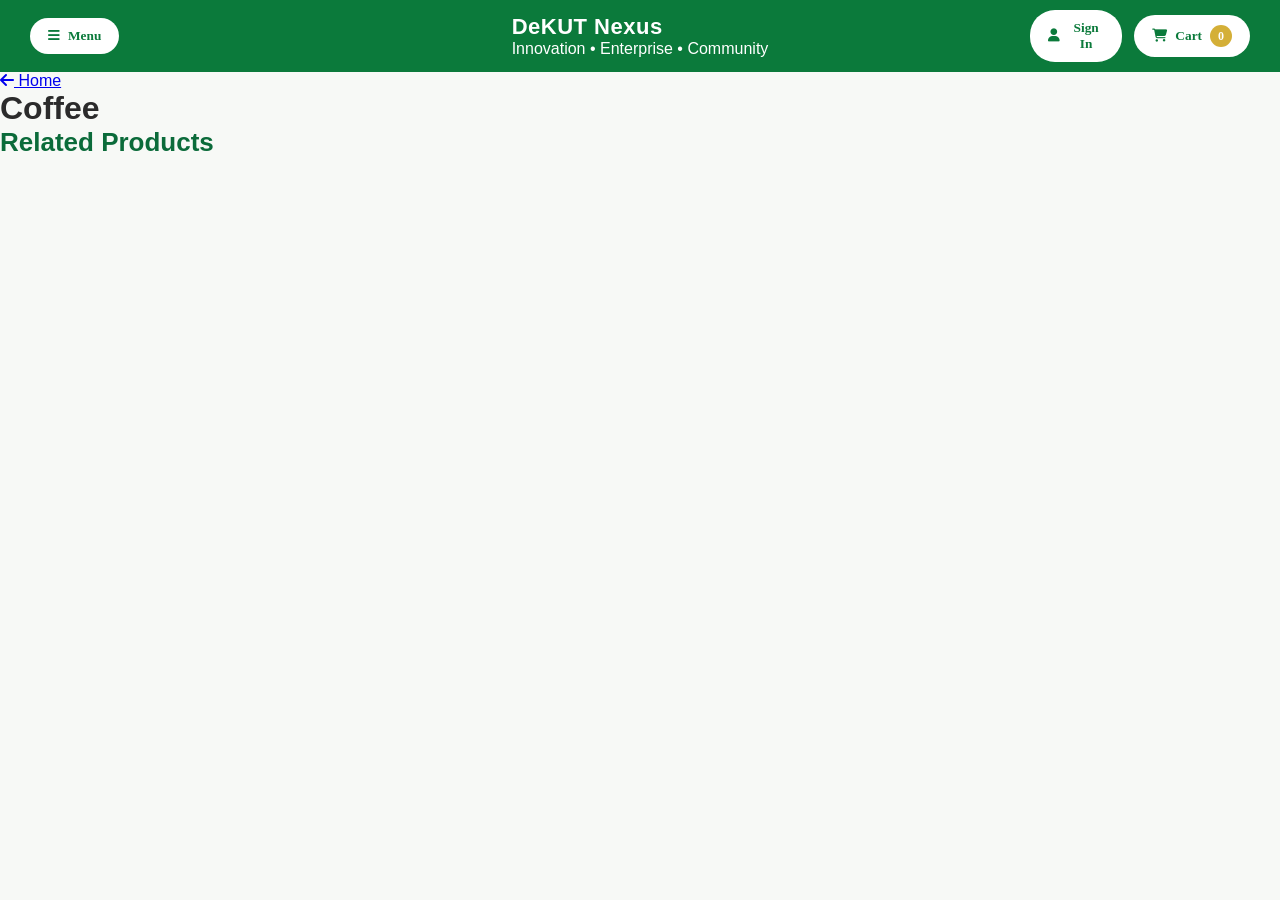
==== frontend/pages/catalogue.html @ 0f8519b9 "initial comit" ====
<!DOCTYPE html>
<html lang="en">

<head>

    <meta charset="UTF-8">
    <meta name="viewport" content="width=device-width, initial-scale=1.0">

    <title>DeKUT Nexus Catalogue</title>

    <link rel="stylesheet" href="../css/style.css">
    <link rel="stylesheet" href="../css/responsive.css">

    <link rel="stylesheet" href="https://cdnjs.cloudflare.com/ajax/libs/font-awesome/6.5.2/css/all.min.css">

</head>

<body>

    <!-- HEADER -->

    <header class="main-header">

        <div class="left-header">

            <button class="menu-btn">

                <i class="fa-solid fa-bars"></i>

                Menu

            </button>

        </div>

        <div class="center-header">

            <div>

                <h1>DeKUT Nexus</h1>

                <p>Innovation • Enterprise • Community</p>

            </div>

        </div>

        <div class="right-header">

            <button class="signin-btn">

                <i class="fa-solid fa-user"></i>

                Sign In

            </button>

            <button class="cart-btn">

                <i class="fa-solid fa-cart-shopping"></i>

                Cart

                <span class="cart-count">0</span>

            </button>

        </div>

    </header>

    <main class="catalogue-page">

        <div class="catalogue-title">

            <a href="../index.html" class="back-link">

                <i class="fa-solid fa-arrow-left"></i>

                Home

            </a>

            <h1 id="catalogueTitle">

                Coffee

            </h1>

        </div>

        <div id="catalogueProducts" class="product-grid">

        </div>

        <section class="related-products">

            <h2>

                Related Products

            </h2>

            <div id="relatedProducts" class="product-grid">

            </div>

        </section>

    </main>

    <script src="../js/catalogue.js"></script>

</body>

</html>
---- frontend/css/style.css ----
/* ===========================
   GLOBAL SETTINGS
=========================== */

* {
    margin: 0;
    padding: 0;
    box-sizing: border-box;
}

html {
    scroll-behavior: smooth;
}

body {

    font-family: 'Poppins', sans-serif;
    background: #F7F9F6;
    color: #2B2B2B;

}

/* ===========================
        HEADER
=========================== */
.main-header {

    background: #0b7a3b;

    height: 72px;

    display: flex;

    align-items: center;

    justify-content: space-between;

    padding: 0 30px;

    color: #fff;

    position: sticky;

    top: 0;

    z-index: 1000;

}

.left-header {

    display: flex;

    align-items: center;

    width: 220px;

}

.center-header {

    display: flex;

    align-items: center;

    gap: 15px;

    flex: 1;

    justify-content: center;

}

.right-header {

    display: flex;

    align-items: center;

    gap: 12px;

    width: 220px;

    justify-content: flex-end;

}

.center-header h1 {

    font-size: 22px;
    font-weight: 600;
    letter-spacing: .5px;

}


/* ===========================
      BUTTONS
=========================== */

button {

    cursor: pointer;

    transition: .3s;

    font-family: 'Poppins';

}

.menu-btn {

    background: #fff;

    color: #0b7a3b;

    border: none;

    padding: 10px 18px;

    border-radius: 25px;

    font-weight: 600;

    cursor: pointer;

    display: flex;

    align-items: center;

    gap: 8px;

    transition: .3s;

}

.menu-btn:hover {

    background: #f2f2f2;

}

.signin-btn,
.cart-btn {

    background: #fff;

    color: #0b7a3b;

    border: none;

    border-radius: 25px;

    padding: 10px 18px;

    font-weight: 600;

    cursor: pointer;

    display: flex;

    align-items: center;

    gap: 8px;

    transition: .3s;

}

.signin-btn:hover,
.cart-btn:hover {

    background: #f2f2f2;

}


.menu-btn:hover,
.signin-btn:hover,
.cart-btn:hover {

    background: #D4AF37;

    color: white;

}

/* cart badge */

.cart-count {

    background: #D4AF37;

    color: white;

    width: 22px;

    height: 22px;

    border-radius: 50%;

    display: flex;

    align-items: center;

    justify-content: center;

    font-size: 12px;

    font-weight: bold;

}

/* ===========================
        SEARCH
=========================== */

.search-section {

    background: white;

    padding: 25px;

    display: flex;

    justify-content: center;

}

.search-container {

    width: 75%;

    display: flex;

    overflow: hidden;

    border-radius: 40px;

    box-shadow: 0 8px 25px rgba(0, 0, 0, .08);

}

.search-container input {

    flex: 1;

    border: none;

    outline: none;

    padding: 18px;

    font-size: 14px;

}

.search-container button {

    width: 70px;

    border: none;

    background: #0B6B3A;

    color: white;

}

.search-container button:hover {

    background: #D4AF37;

}

/* ===========================
        TITLES
=========================== */

h2 {

    font-size: 26px;

    color: #0B6B3A;

    margin-bottom: 25px;

}

/* ===========================
      CATEGORY SECTIONS
=========================== */

.category-section {

    width: 92%;

    margin: auto;

    margin-bottom: 60px;

}

/* ===========================
      ABOUT
=========================== */

.about-dekut {

    background: white;

    padding: 70px;

    margin-top: 60px;

}

.about-dekut p {

    font-size: 14px;

    color: #555;

    line-height: 1.8;

}

/* ===========================
      FOOTER
=========================== */

footer {

    background: #084C2E;

    color: white;

    text-align: center;

    padding: 25px;

}

/*==========================
SECTION HEADER
===========================*/

.section-header {

    margin-bottom: 25px;

}

.section-header h2 {

    color: #1B5E20;

    margin-bottom: 5px;

}

.section-header p {

    color: #777;

    font-size: 15px;

}

/*==========================
PRODUCT GRID
===========================*/

.product-grid {

    display: grid;

    grid-template-columns: repeat(auto-fit, minmax(220px, 1fr));

    gap: 25px;

}

/*==========================
PRODUCT CARD
===========================*/

.product-card {

    background: white;

    border-radius: 18px;

    overflow: hidden;

    box-shadow: 0 8px 22px rgba(0, 0, 0, .08);

    transition: .35s;

    text-align: center;

    padding-bottom: 20px;

}

.product-card:hover {

    transform: translateY(-8px);

    box-shadow: 0 15px 35px rgba(0, 0, 0, .15);

}

.product-card img {

    width: 100%;

    height: 200px;

    /* show full product without aggressive cropping */
    object-fit: contain;
    object-position: center;
    background: #fff;
    padding: 12px 0;

}

.product-card h3 {

    margin: 15px 0 10px;

    color: #222;

    font-size: 20px;

}

.rating {

    color: #F4B400;

    font-size: 15px;

    margin-bottom: 10px;

}

.rating span {

    color: #777;

}

.price {

    color: #0B6B3A;

    font-size: 22px;

    font-weight: bold;

    margin-bottom: 18px;

}

.view-btn {

    display: inline-block;

    background: #0B6B3A;

    color: white;

    text-decoration: none;

    padding: 11px 22px;

    border-radius: 30px;

    font-weight: 600;

    transition: .3s;

}

.view-btn:hover {

    background: #D4AF37;

}

/*==========================
SPECIAL SECTIONS
==========================*/

.special-products {

    margin-top: 60px;

}

.special-section {

    margin-bottom: 70px;

}

.special-section .section-title {

    margin-bottom: 25px;

}

.special-section h2 {

    color: #0B6B3A;

    font-size: 2rem;

}

.special-section p {

    color: #666;

    margin-top: 6px;

}

/* =======================================================
   HERO SLIDESHOW
======================================================= */

.hero-slider {
    position: relative;
    /* keep aligned with product grid width */
    width: 92%;
    /* allow slightly larger max width on wide screens */
    max-width: 1400px;
    /* increased height so slides are more prominent without overpowering */
    height: 480px;
    margin: 28px auto 44px;
    overflow: hidden;
    border-radius: 16px;
    background: #f4f4f4;
    /* softer shadow so it doesn't overshadow content */
    box-shadow: 0 8px 18px rgba(0, 0, 0, .08);
}

.slide {
    position: absolute;
    inset: 0;
    opacity: 0;
    transition: opacity .6s ease;
    pointer-events: none;
}

.slide.active {
    opacity: 1;
    pointer-events: auto;
    z-index: 1;
}

.slide a {
    display: block;
    width: 100%;
    height: 100%;
}

.slide img {
    width: 100%;
    height: 100%;
    object-fit: cover;
    object-position: center;
    display: block;
}

/* Dark overlay */

.slide::after {
    content: "";
    position: absolute;
    inset: 0;
    background: linear-gradient(rgba(0, 0, 0, .15),
            rgba(0, 0, 0, .35));
}

/* Text */

.slide-content {
    position: absolute;
    left: 45px;
    bottom: 40px;
    z-index: 5;

    background: rgba(0, 0, 0, .45);

    color: white;

    padding: 18px 25px;

    border-radius: 12px;

    max-width: 450px;
}

.slide-content h2 {

    color: white;

    margin-bottom: 8px;

    font-size: 2rem;

}

.slide-content p {

    color: #f5f5f5;

    line-height: 1.6;

    font-size: 15px;

}

/* ===========================
        Arrows
=========================== */

.prev-slide,
.next-slide {

    position: absolute;

    top: 50%;

    transform: translateY(-50%);

    width: 48px;

    height: 48px;

    border: none;

    border-radius: 50%;

    background: rgba(255, 255, 255, .9);

    color: #0B6B3A;

    font-size: 24px;

    cursor: pointer;

    transition: .3s;

    z-index: 20;
}

.prev-slide {

    left: 20px;

}

.next-slide {

    right: 20px;

}

.prev-slide:hover,
.next-slide:hover {

    background: #0B6B3A;

    color: white;

}

/* ===========================
          Dots
=========================== */

.slider-dots {

    position: absolute;

    bottom: 18px;

    left: 50%;

    transform: translateX(-50%);

    display: flex;

    gap: 10px;

    z-index: 20;

}

.dot {

    width: 12px;

    height: 12px;

    border-radius: 50%;

    background: white;

    opacity: .6;

    cursor: pointer;

    transition: .3s;

}

.dot.active {

    background: #D4AF37;

    opacity: 1;

    transform: scale(1.25);

}
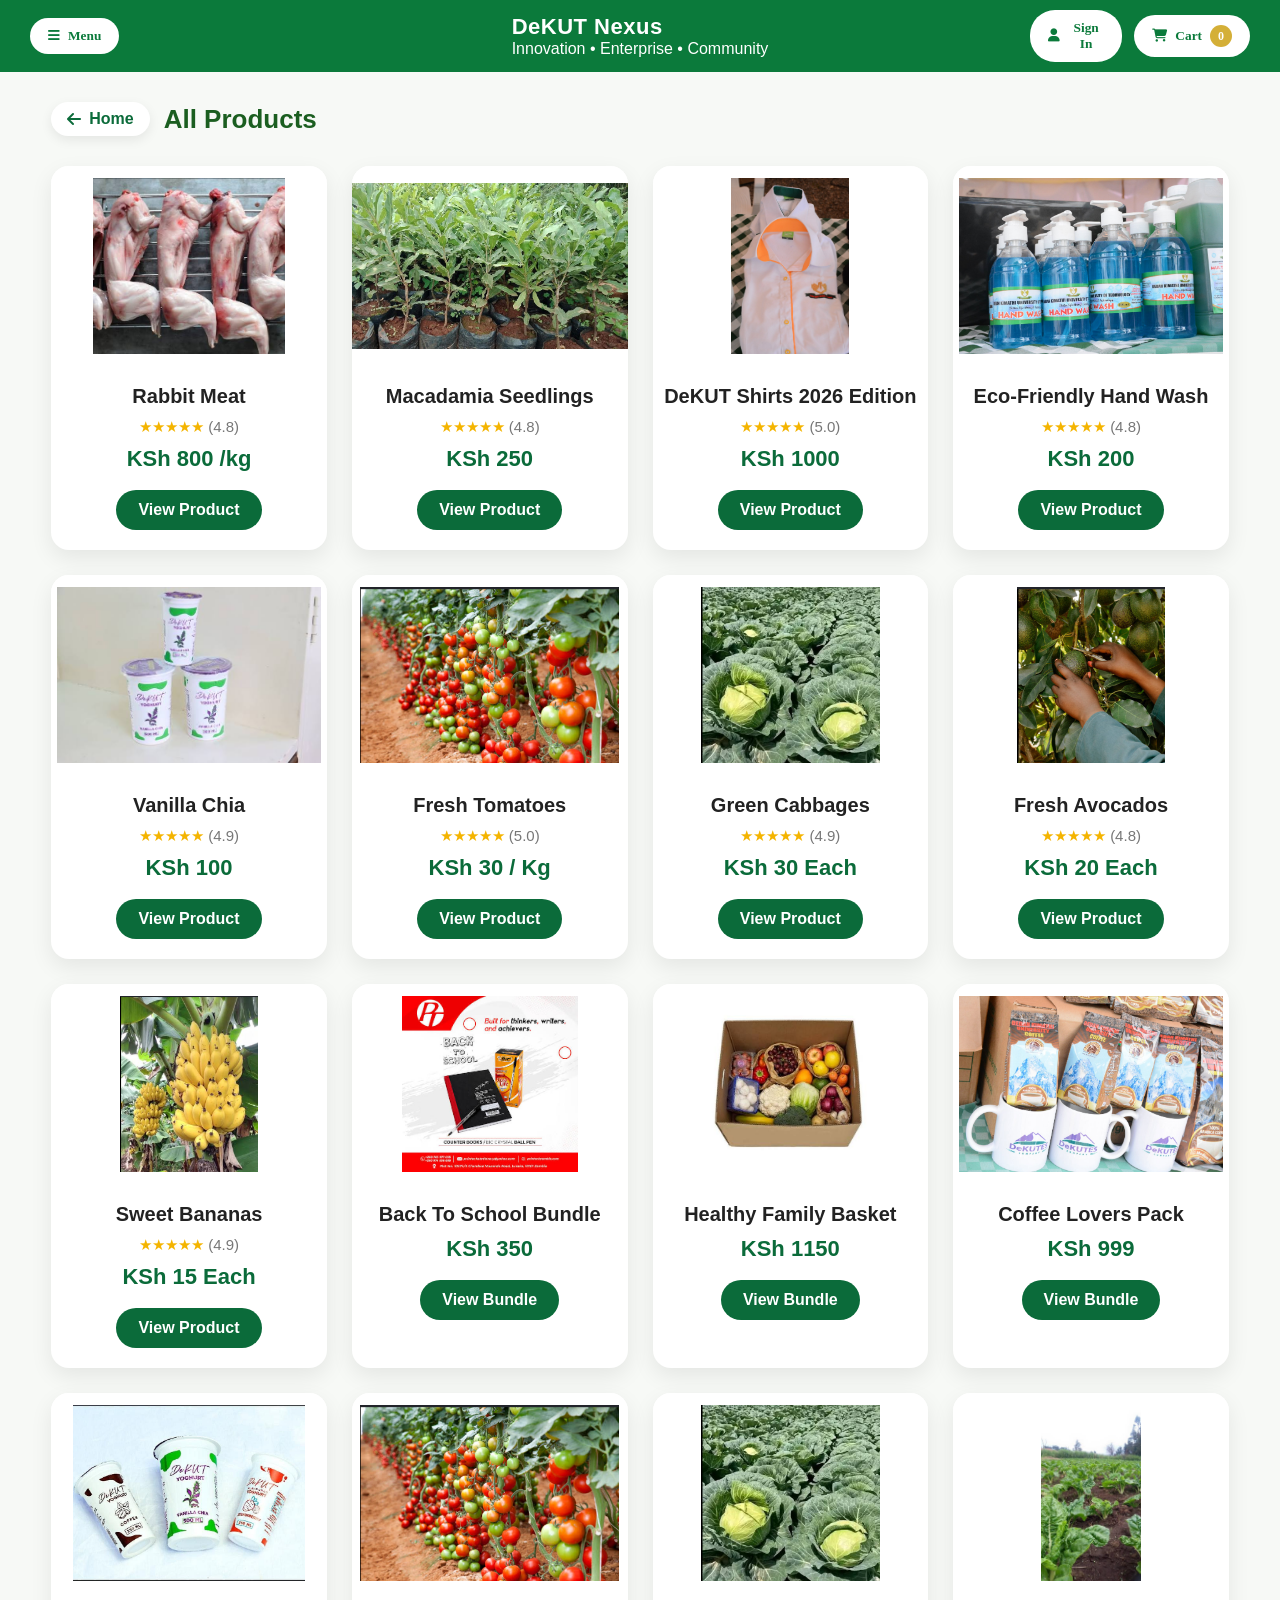
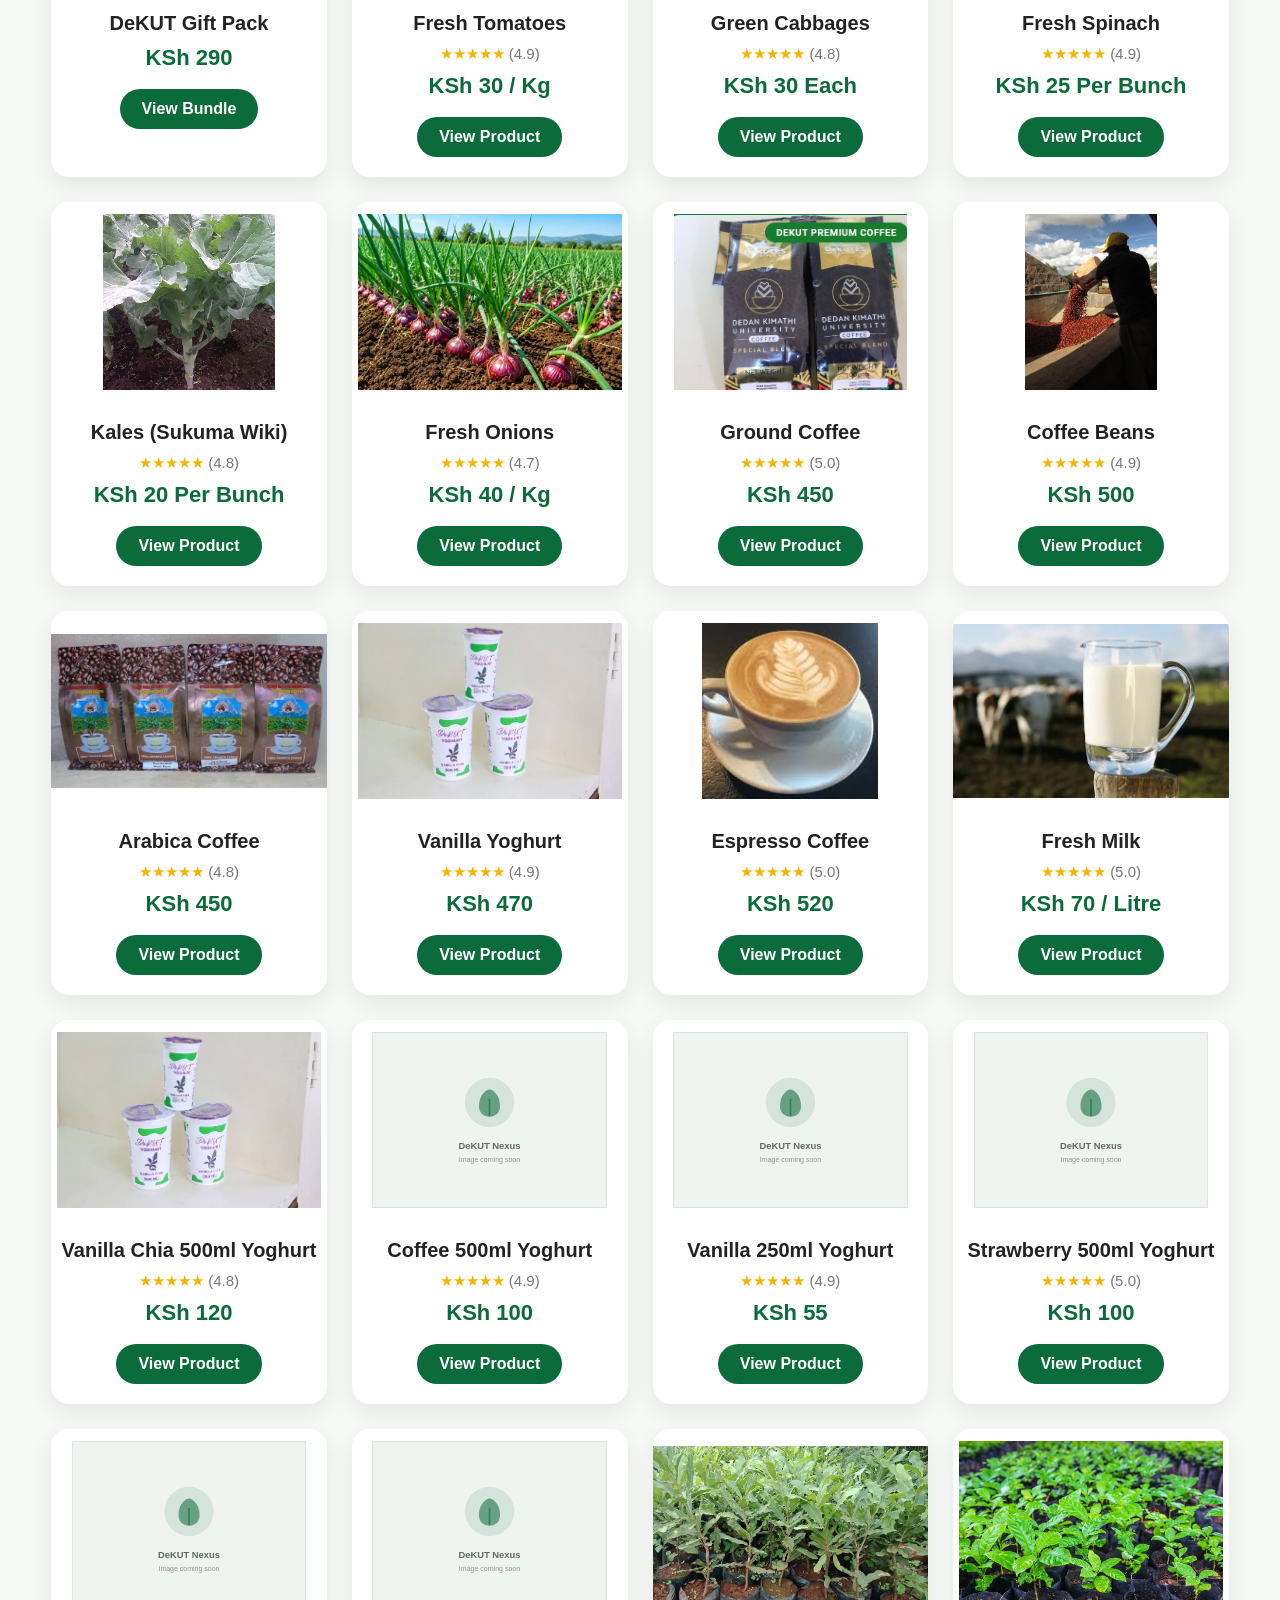
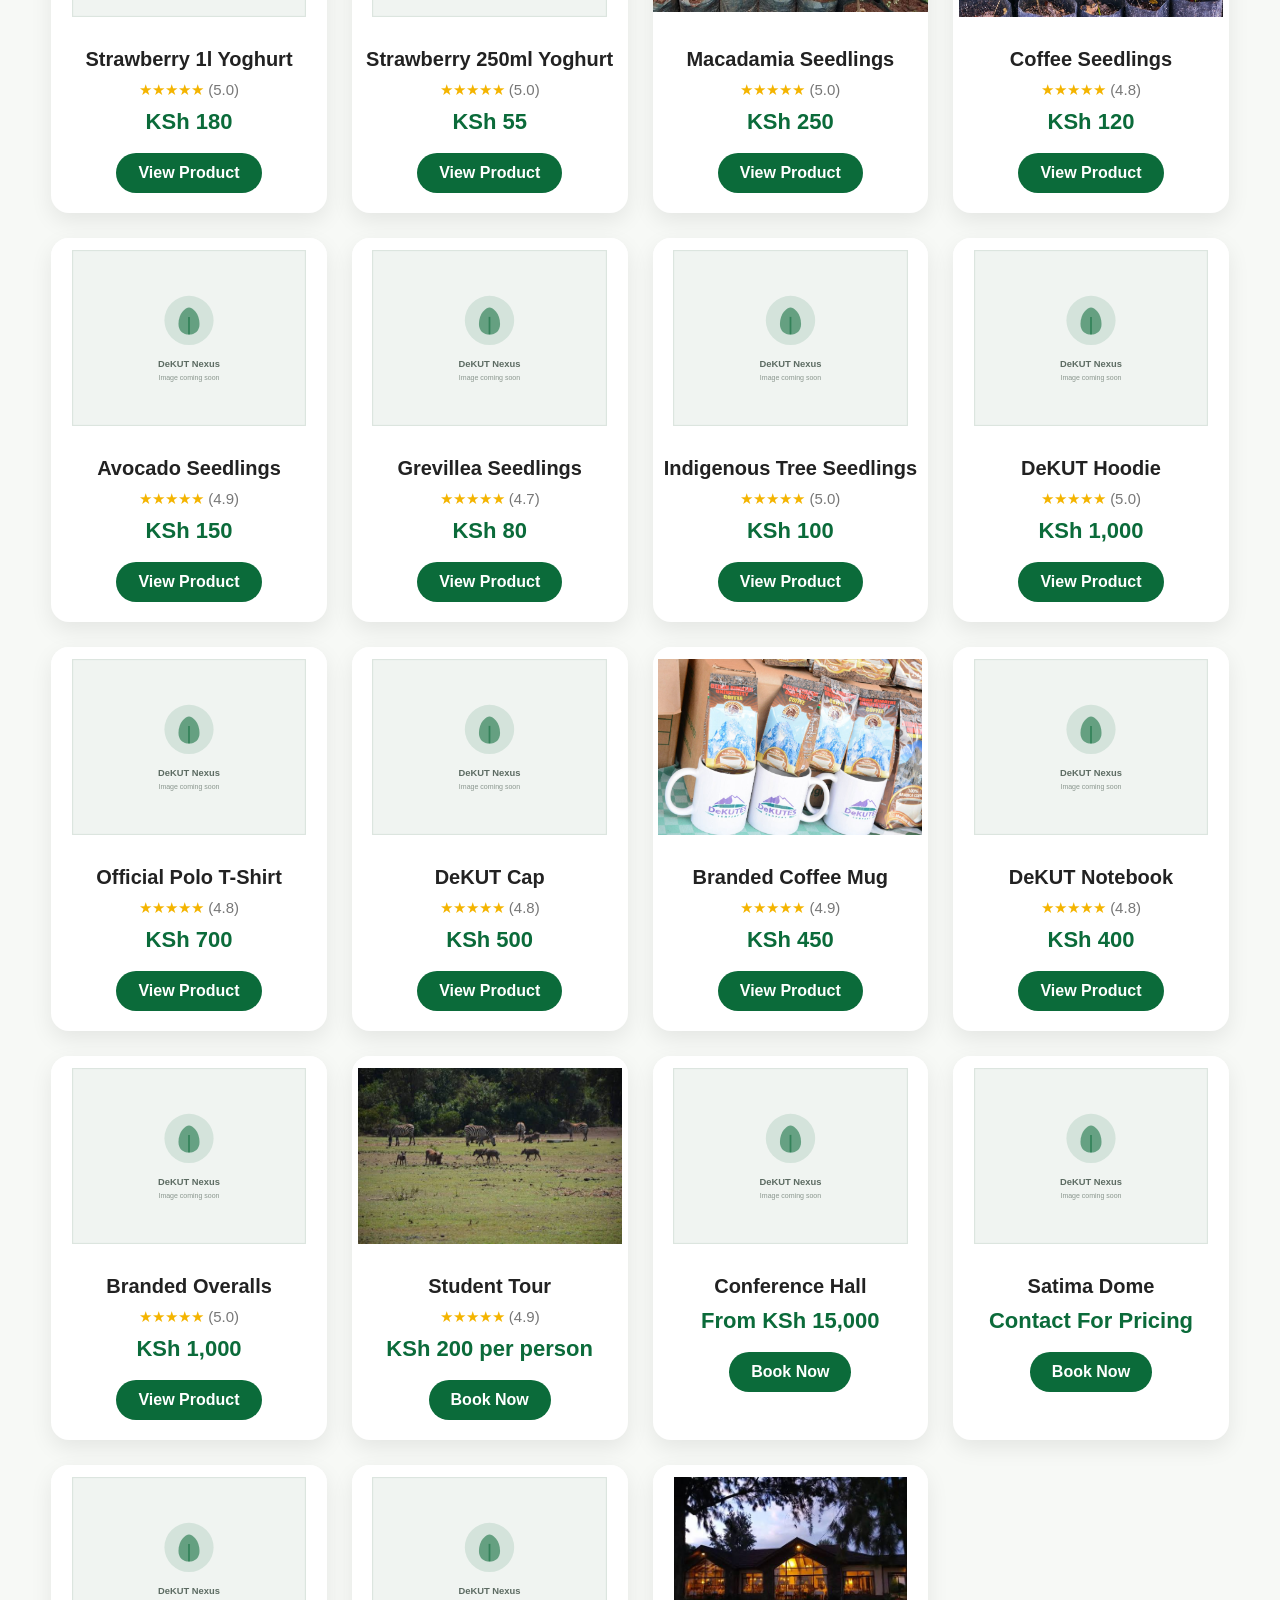
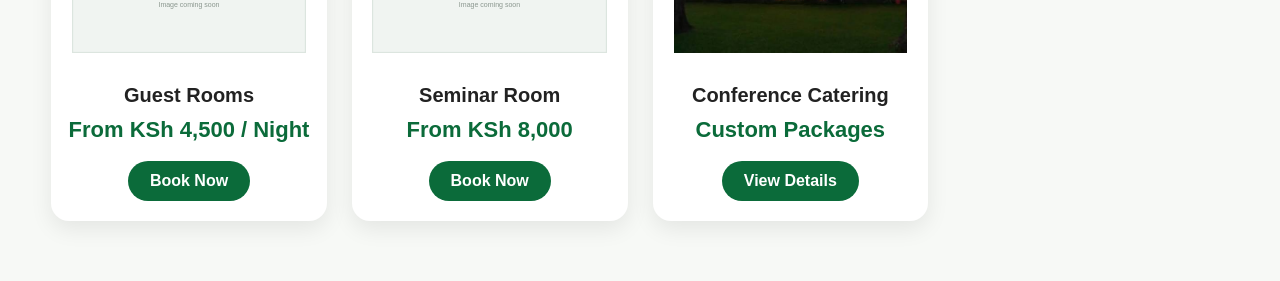
==== commit 5878fe43: "Update frontend files" ====
--- a/frontend/pages/catalogue.html
+++ b/frontend/pages/catalogue.html
@@ -109,6 +109,8 @@
 
     </main>
 
+    <script src="../js/products-data.js"></script>
+    <script src="../js/app.js"></script>
     <script src="../js/catalogue.js"></script>
 
 </body>
--- a/frontend/css/style.css
+++ b/frontend/css/style.css
@@ -727,4 +727,308 @@
 
     transform: scale(1.25);
 
+}
+
+/* ===========================
+   CATALOGUE PAGE
+=========================== */
+
+.catalogue-page,
+.product-page {
+    width: 92%;
+    max-width: 1200px;
+    margin: 30px auto 60px;
+}
+
+.catalogue-title,
+.product-breadcrumb {
+    display: flex;
+    align-items: center;
+    gap: 14px;
+    margin-bottom: 30px;
+}
+
+.back-link {
+    display: inline-flex;
+    align-items: center;
+    gap: 8px;
+    color: #0B6B3A;
+    text-decoration: none;
+    font-weight: 600;
+    background: white;
+    padding: 8px 16px;
+    border-radius: 30px;
+    box-shadow: 0 4px 12px rgba(0, 0, 0, .08);
+    transition: .3s;
+}
+
+.back-link:hover {
+    background: #0B6B3A;
+    color: white;
+}
+
+.catalogue-title h1 {
+    font-size: 26px;
+    color: #1B5E20;
+}
+
+.product-breadcrumb {
+    font-size: 14px;
+    color: #666;
+}
+
+.product-breadcrumb a {
+    color: #0B6B3A;
+    text-decoration: none;
+    font-weight: 600;
+}
+
+.related-products {
+    margin-top: 60px;
+}
+
+.related-products h2 {
+    font-size: 22px;
+    margin-bottom: 20px;
+}
+
+/* ===========================
+   EMPTY / NOT FOUND STATE
+=========================== */
+
+.no-products {
+    grid-column: 1 / -1;
+    text-align: center;
+    padding: 60px 20px;
+    color: #555;
+}
+
+.no-products h2 {
+    margin-top: 15px;
+    color: #1B5E20;
+}
+
+.no-products .view-btn {
+    display: inline-block;
+    margin-top: 20px;
+}
+
+/* ===========================
+   PRODUCT DETAIL PAGE
+=========================== */
+
+.product-detail {
+    display: grid;
+    grid-template-columns: minmax(280px, 460px) 1fr;
+    gap: 45px;
+    background: white;
+    border-radius: 18px;
+    padding: 35px;
+    box-shadow: 0 8px 22px rgba(0, 0, 0, .08);
+}
+
+.product-loading {
+    grid-column: 1 / -1;
+    text-align: center;
+    padding: 60px 0;
+    color: #777;
+}
+
+.product-image-wrap {
+    background: #F7F9F6;
+    border-radius: 14px;
+    display: flex;
+    align-items: center;
+    justify-content: center;
+    padding: 20px;
+    min-height: 320px;
+}
+
+.product-image-wrap img {
+    width: 100%;
+    max-height: 420px;
+    object-fit: contain;
+}
+
+.product-info {
+    display: flex;
+    flex-direction: column;
+}
+
+.product-location {
+    color: #777;
+    font-size: 14px;
+    margin-bottom: 10px;
+}
+
+.product-location i {
+    color: #0B6B3A;
+}
+
+.product-title {
+    font-size: 30px;
+    color: #1B5E20;
+    margin-bottom: 12px;
+}
+
+.product-info .rating {
+    font-size: 16px;
+}
+
+.product-price {
+    font-size: 30px;
+    font-weight: bold;
+    color: #0B6B3A;
+    margin: 10px 0 14px;
+}
+
+.product-price .unit {
+    font-size: 16px;
+    font-weight: 500;
+    color: #777;
+}
+
+.stock {
+    display: inline-flex;
+    align-items: center;
+    gap: 8px;
+    font-size: 14px;
+    font-weight: 600;
+    padding: 6px 14px;
+    border-radius: 20px;
+    width: fit-content;
+    margin-bottom: 18px;
+}
+
+.stock.in-stock {
+    background: #E4F5E9;
+    color: #0B6B3A;
+}
+
+.stock.out-of-stock {
+    background: #FBE7E7;
+    color: #C0392B;
+}
+
+.product-description {
+    color: #555;
+    line-height: 1.8;
+    margin-bottom: 25px;
+}
+
+.quantity-selector {
+    margin-bottom: 25px;
+}
+
+.quantity-selector label {
+    display: block;
+    font-weight: 600;
+    margin-bottom: 8px;
+    color: #333;
+}
+
+.qty-controls {
+    display: inline-flex;
+    align-items: center;
+    border: 2px solid #E3E8E4;
+    border-radius: 30px;
+    overflow: hidden;
+}
+
+.qty-controls button {
+    width: 42px;
+    height: 42px;
+    border: none;
+    background: #F7F9F6;
+    font-size: 20px;
+    color: #0B6B3A;
+}
+
+.qty-controls button:hover {
+    background: #0B6B3A;
+    color: white;
+}
+
+.qty-controls input {
+    width: 55px;
+    height: 42px;
+    border: none;
+    text-align: center;
+    font-size: 16px;
+    font-family: 'Poppins', sans-serif;
+    -moz-appearance: textfield;
+}
+
+.product-actions {
+    display: flex;
+    gap: 15px;
+}
+
+.add-to-cart-btn,
+.buy-now-btn {
+    flex: 1;
+    padding: 14px 20px;
+    border: none;
+    border-radius: 30px;
+    font-weight: 600;
+    font-size: 15px;
+    display: inline-flex;
+    align-items: center;
+    justify-content: center;
+    gap: 8px;
+    cursor: pointer;
+    transition: .3s;
+}
+
+.add-to-cart-btn {
+    background: #0B6B3A;
+    color: white;
+}
+
+.add-to-cart-btn:hover {
+    background: #D4AF37;
+}
+
+.buy-now-btn {
+    background: white;
+    color: #0B6B3A;
+    border: 2px solid #0B6B3A;
+}
+
+.buy-now-btn:hover {
+    background: #0B6B3A;
+    color: white;
+}
+
+.add-to-cart-btn:disabled,
+.buy-now-btn:disabled {
+    opacity: .5;
+    cursor: not-allowed;
+}
+
+/* ===========================
+   TOAST NOTIFICATION
+=========================== */
+
+.dekut-toast {
+    position: fixed;
+    bottom: 30px;
+    left: 50%;
+    transform: translate(-50%, 20px);
+    background: #1B5E20;
+    color: white;
+    padding: 14px 26px;
+    border-radius: 30px;
+    box-shadow: 0 8px 22px rgba(0, 0, 0, .2);
+    font-size: 14px;
+    font-weight: 500;
+    opacity: 0;
+    pointer-events: none;
+    transition: .3s;
+    z-index: 2000;
+}
+
+.dekut-toast.show {
+    opacity: 1;
+    transform: translate(-50%, 0);
 }
--- a/frontend/css/responsive.css
+++ b/frontend/css/responsive.css
@@ -0,0 +1,71 @@
+/* ===========================
+   RESPONSIVE RULES
+=========================== */
+
+@media (max-width: 900px) {
+
+    .product-detail {
+        grid-template-columns: 1fr;
+    }
+
+    .product-image-wrap {
+        min-height: 260px;
+    }
+}
+
+@media (max-width: 600px) {
+
+    .main-header {
+        padding: 0 14px;
+    }
+
+    .left-header,
+    .right-header {
+        width: auto;
+    }
+
+    .menu-btn span,
+    .signin-btn span {
+        display: none;
+    }
+
+    .search-container {
+        width: 100%;
+    }
+
+    .hero-slider {
+        height: 260px;
+    }
+
+    .slide-content {
+        left: 20px;
+        bottom: 20px;
+        max-width: 80%;
+        padding: 12px 16px;
+    }
+
+    .slide-content h2 {
+        font-size: 1.3rem;
+    }
+
+    .product-detail {
+        padding: 20px;
+        gap: 25px;
+    }
+
+    .product-title {
+        font-size: 24px;
+    }
+
+    .product-price {
+        font-size: 24px;
+    }
+
+    .product-actions {
+        flex-direction: column;
+    }
+
+    .catalogue-title h1 {
+        font-size: 20px;
+    }
+}
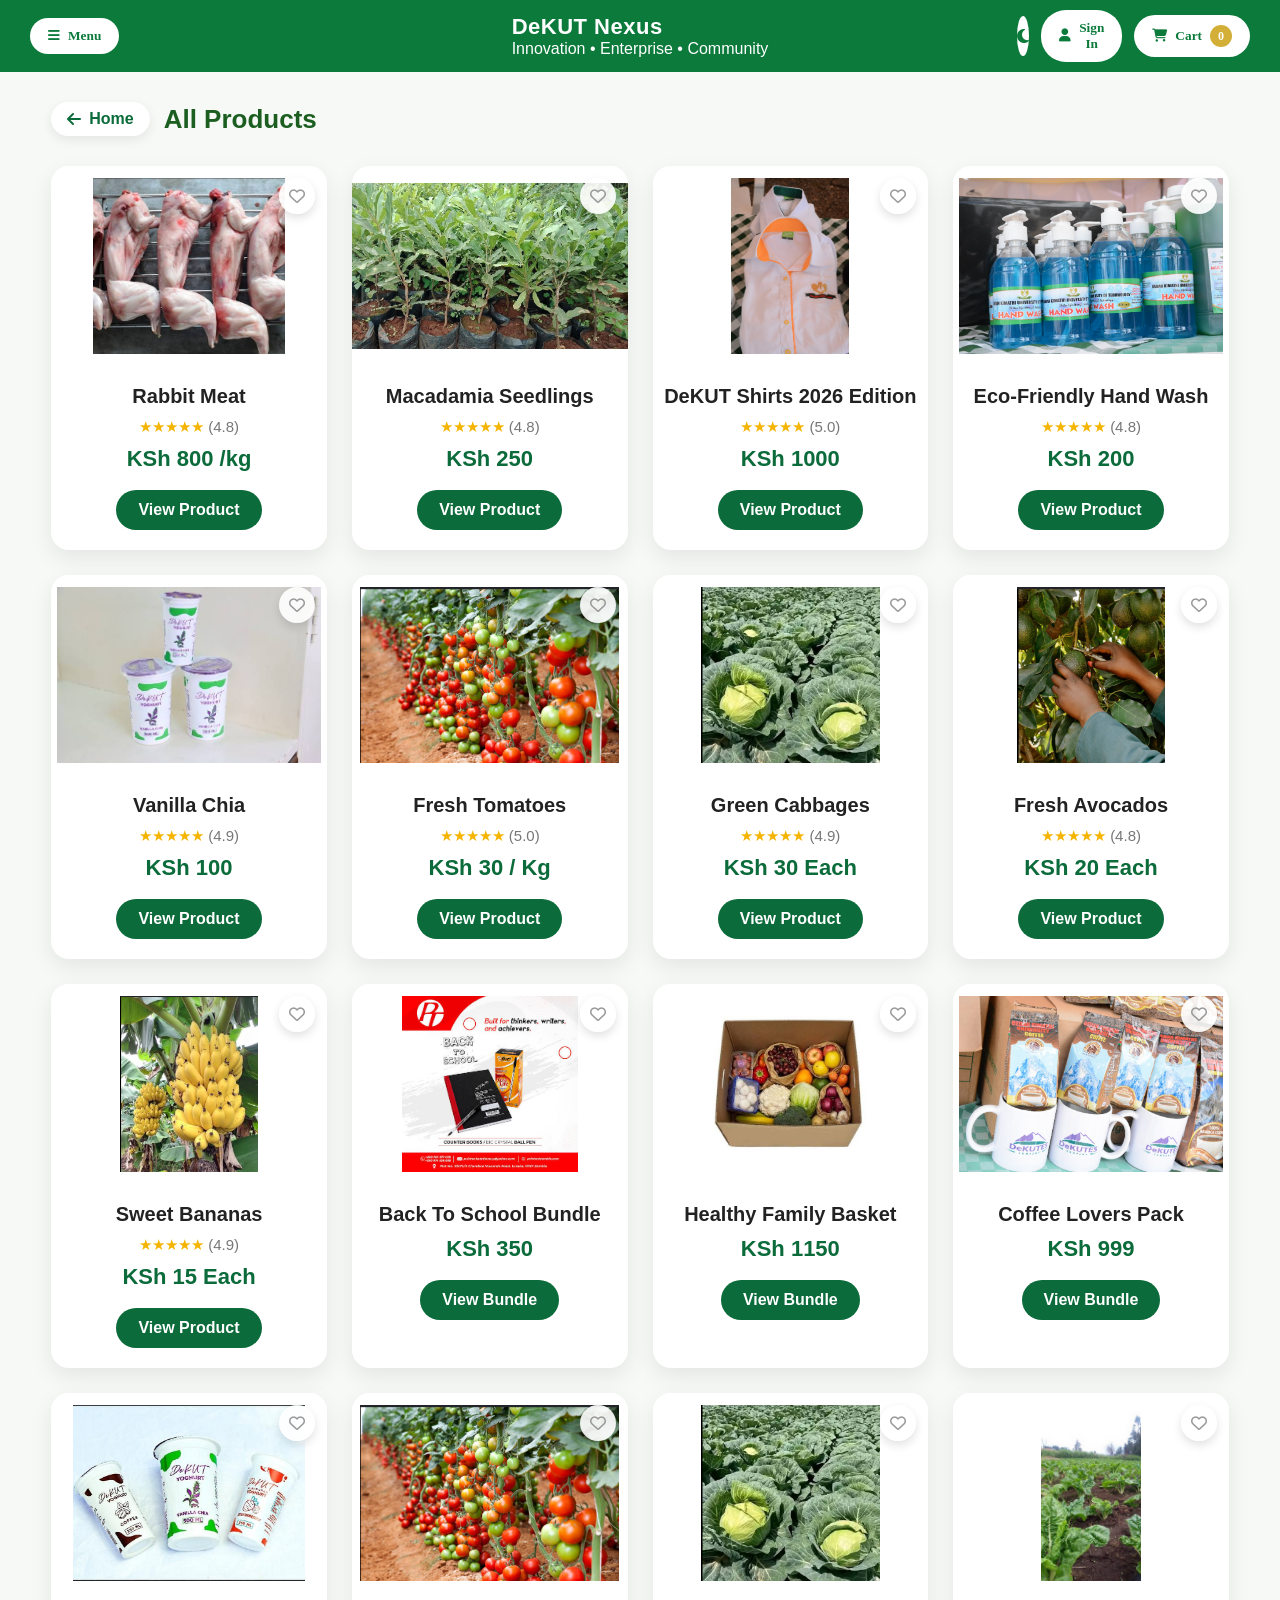
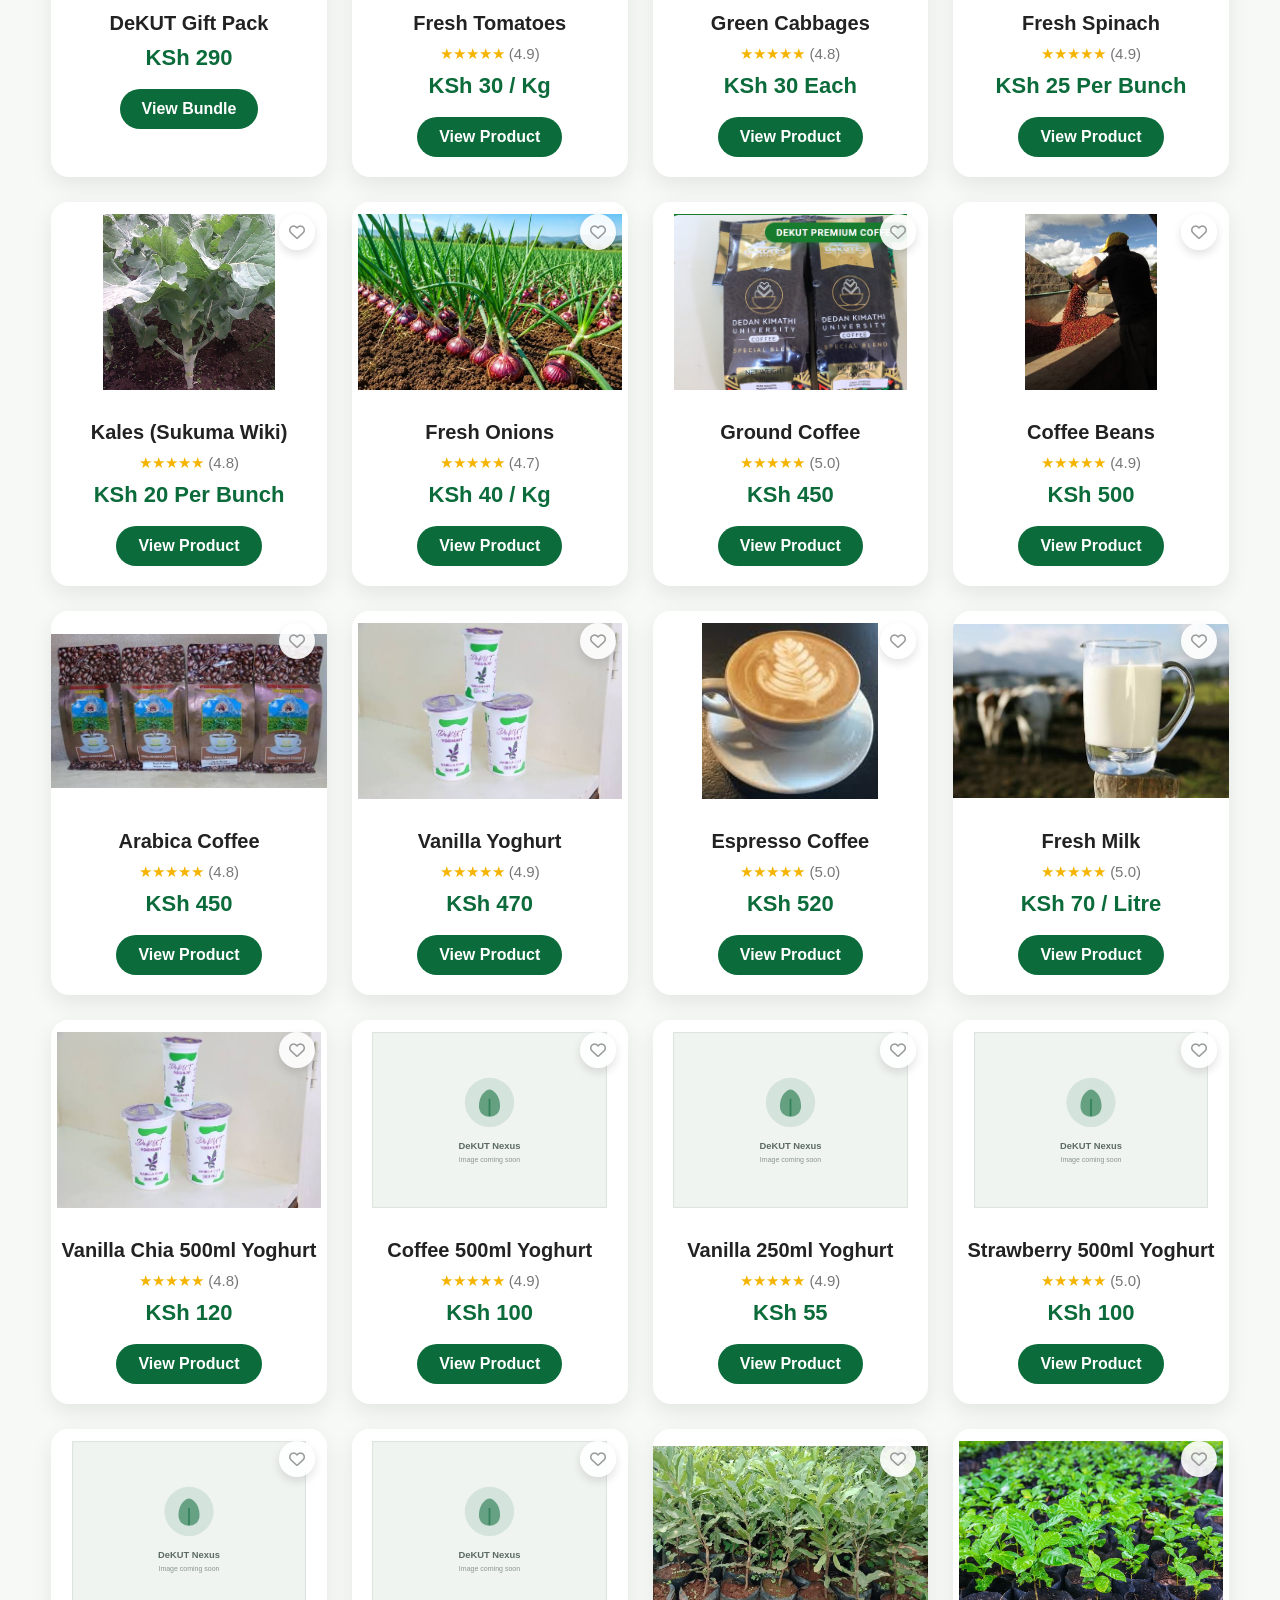
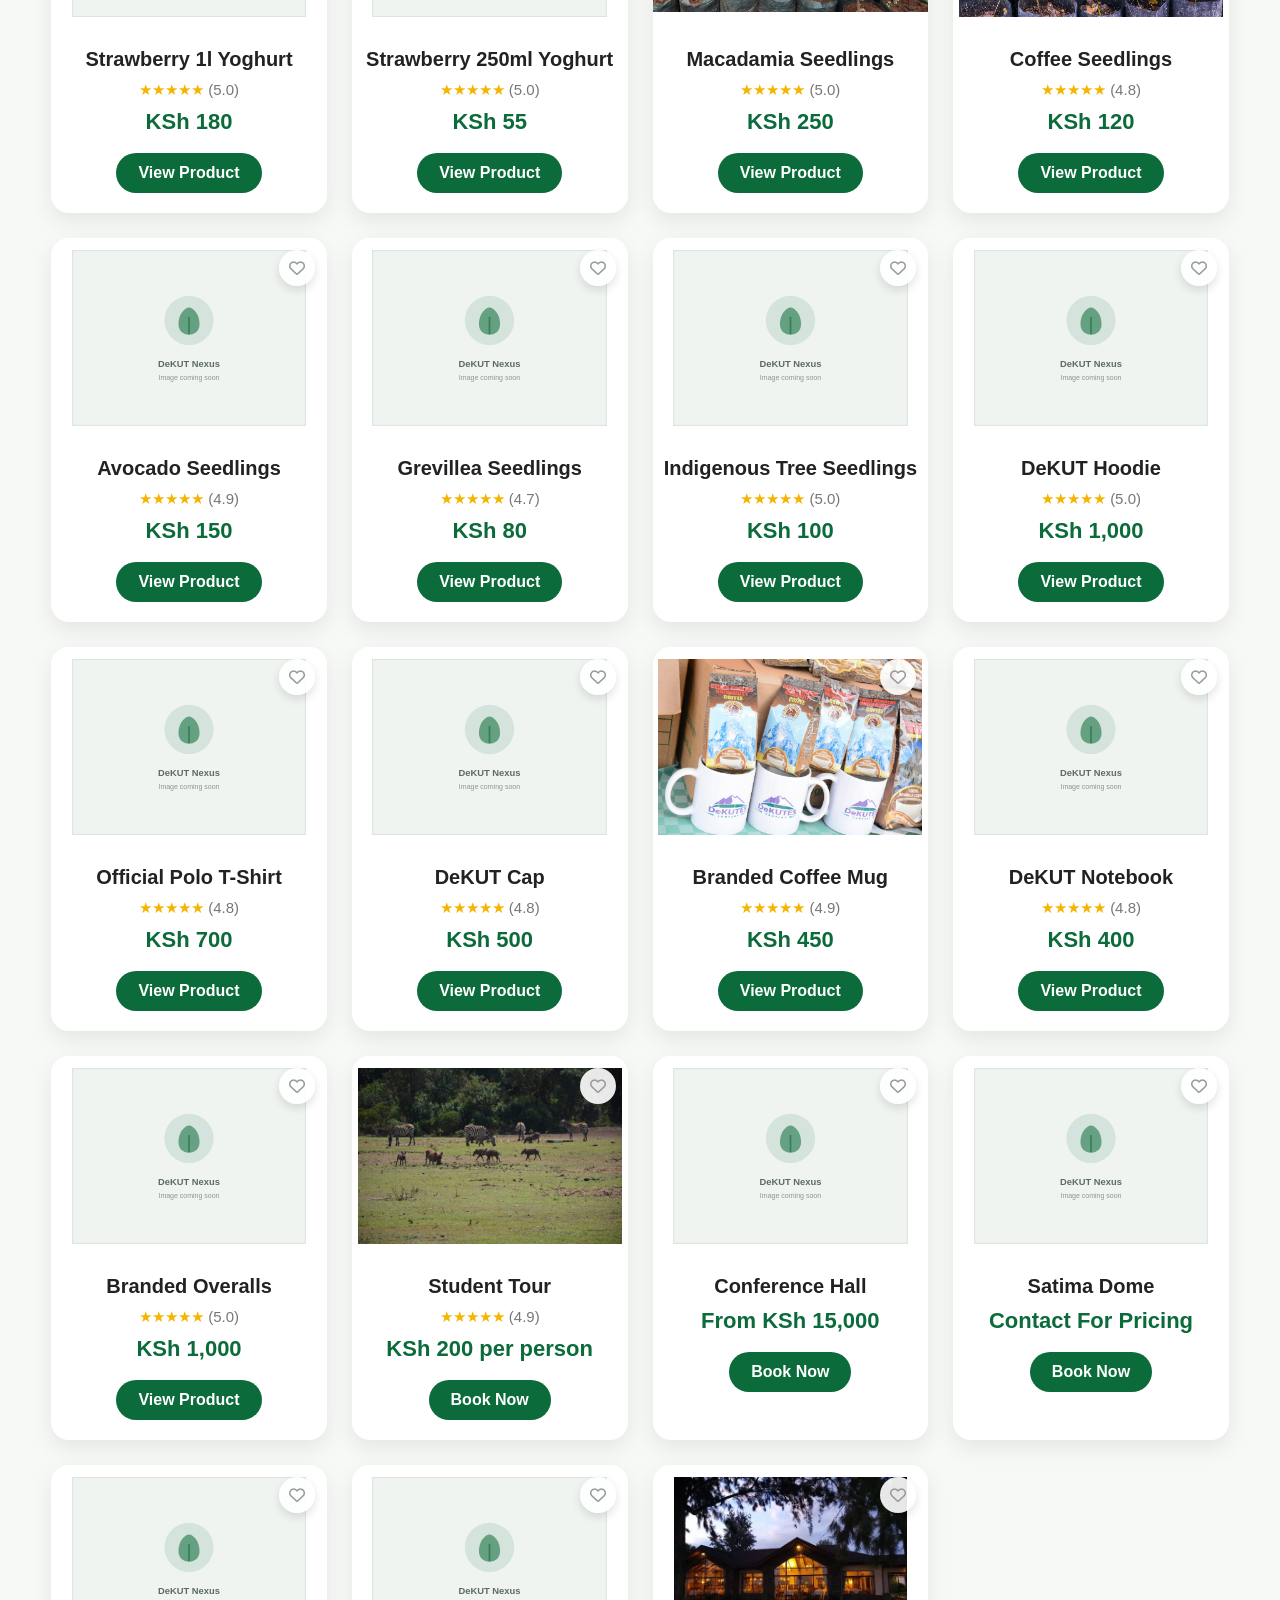
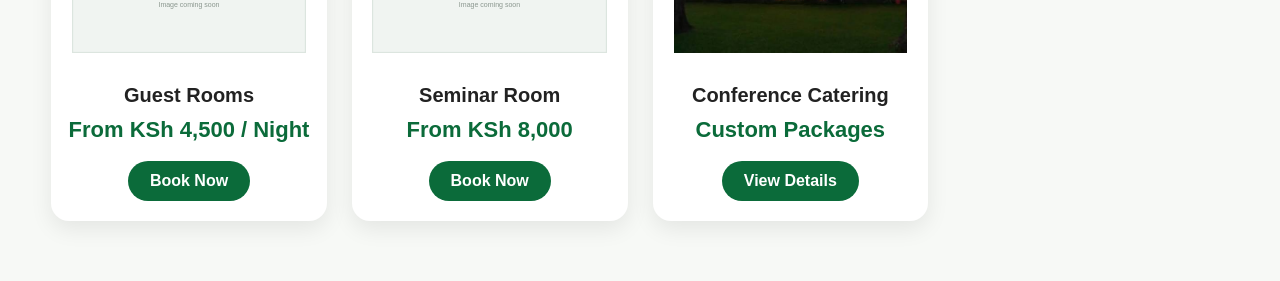
==== commit c831ab2d: "Add shopping cart, wishlist, orders, settings and UI updates" ====
--- a/frontend/pages/catalogue.html
+++ b/frontend/pages/catalogue.html
@@ -1,118 +1,127 @@
-<!DOCTYPE html>
-<html lang="en">
-
-<head>
-
-    <meta charset="UTF-8">
-    <meta name="viewport" content="width=device-width, initial-scale=1.0">
-
+<!DOCTYPE html>
+<html lang="en">
+
+<head>
+
+    <meta charset="UTF-8">
+    <meta name="viewport" content="width=device-width, initial-scale=1.0">
+
     <title>DeKUT Nexus Catalogue</title>
 
-    <link rel="stylesheet" href="../css/style.css">
-    <link rel="stylesheet" href="../css/responsive.css">
-
-    <link rel="stylesheet" href="https://cdnjs.cloudflare.com/ajax/libs/font-awesome/6.5.2/css/all.min.css">
-
-</head>
-
-<body>
-
-    <!-- HEADER -->
-
-    <header class="main-header">
-
-        <div class="left-header">
-
-            <button class="menu-btn">
-
-                <i class="fa-solid fa-bars"></i>
-
-                Menu
-
-            </button>
-
-        </div>
-
-        <div class="center-header">
-
-            <div>
-
-                <h1>DeKUT Nexus</h1>
-
-                <p>Innovation • Enterprise • Community</p>
-
-            </div>
-
-        </div>
-
-        <div class="right-header">
-
-            <button class="signin-btn">
-
-                <i class="fa-solid fa-user"></i>
-
-                Sign In
-
-            </button>
-
-            <button class="cart-btn">
-
-                <i class="fa-solid fa-cart-shopping"></i>
-
-                Cart
-
-                <span class="cart-count">0</span>
-
-            </button>
-
-        </div>
-
-    </header>
-
-    <main class="catalogue-page">
-
-        <div class="catalogue-title">
-
-            <a href="../index.html" class="back-link">
-
-                <i class="fa-solid fa-arrow-left"></i>
-
-                Home
-
-            </a>
-
-            <h1 id="catalogueTitle">
-
-                Coffee
-
-            </h1>
-
-        </div>
-
-        <div id="catalogueProducts" class="product-grid">
-
-        </div>
-
-        <section class="related-products">
-
-            <h2>
-
-                Related Products
-
-            </h2>
-
-            <div id="relatedProducts" class="product-grid">
-
-            </div>
-
-        </section>
-
-    </main>
-
+    <script>
+        (function () {
+            try {
+                var s = JSON.parse(localStorage.getItem("dekutSettings") || "{}");
+                document.documentElement.setAttribute("data-theme", s.darkMode ? "dark" : "light");
+            } catch (e) {}
+        })();
+    </script>
+
+    <link rel="stylesheet" href="../css/style.css">
+    <link rel="stylesheet" href="../css/responsive.css">
+
+    <link rel="stylesheet" href="https://cdnjs.cloudflare.com/ajax/libs/font-awesome/6.5.2/css/all.min.css">
+
+</head>
+
+<body>
+
+    <!-- HEADER -->
+
+    <header class="main-header">
+
+        <div class="left-header">
+
+            <button class="menu-btn">
+
+                <i class="fa-solid fa-bars"></i>
+
+                Menu
+
+            </button>
+
+        </div>
+
+        <div class="center-header">
+
+            <div>
+
+                <h1>DeKUT Nexus</h1>
+
+                <p>Innovation • Enterprise • Community</p>
+
+            </div>
+
+        </div>
+
+        <div class="right-header">
+
+            <button class="signin-btn">
+
+                <i class="fa-solid fa-user"></i>
+
+                Sign In
+
+            </button>
+
+            <button class="cart-btn">
+
+                <i class="fa-solid fa-cart-shopping"></i>
+
+                Cart
+
+                <span class="cart-count">0</span>
+
+            </button>
+
+        </div>
+
+    </header>
+
+    <main class="catalogue-page">
+
+        <div class="catalogue-title">
+
+            <a href="../index.html" class="back-link">
+
+                <i class="fa-solid fa-arrow-left"></i>
+
+                Home
+
+            </a>
+
+            <h1 id="catalogueTitle">
+
+                Coffee
+
+            </h1>
+
+        </div>
+
+        <div id="catalogueProducts" class="product-grid">
+
+        </div>
+
+        <section class="related-products">
+
+            <h2>
+
+                Related Products
+
+            </h2>
+
+            <div id="relatedProducts" class="product-grid">
+
+            </div>
+
+        </section>
+
+    </main>
+
     <script src="../js/products-data.js"></script>
     <script src="../js/app.js"></script>
-    <script src="../js/catalogue.js"></script>
-
-</body>
-
+    <script src="../js/catalogue.js"></script>
+
+</body>
+
 </html>
--- a/frontend/css/style.css
+++ b/frontend/css/style.css
@@ -1,933 +1,1315 @@
+/* ===========================
+   GLOBAL SETTINGS
+=========================== */
+
+* {
+    margin: 0;
+    padding: 0;
+    box-sizing: border-box;
+}
+
+html {
+    scroll-behavior: smooth;
+}
+
+body {
+
+    font-family: 'Poppins', sans-serif;
+    background: #F7F9F6;
+    color: #2B2B2B;
+
+}
+
+/* ===========================
+        HEADER
+=========================== */
+.main-header {
+
+    background: #0b7a3b;
+
+    height: 72px;
+
+    display: flex;
+
+    align-items: center;
+
+    justify-content: space-between;
+
+    padding: 0 30px;
+
+    color: #fff;
+
+    position: sticky;
+
+    top: 0;
+
+    z-index: 1000;
+
+}
+
+.left-header {
+
+    display: flex;
+
+    align-items: center;
+
+    width: 220px;
+
+}
+
+.center-header {
+
+    display: flex;
+
+    align-items: center;
+
+    gap: 15px;
+
+    flex: 1;
+
+    justify-content: center;
+
+}
+
+.right-header {
+
+    display: flex;
+
+    align-items: center;
+
+    gap: 12px;
+
+    width: 220px;
+
+    justify-content: flex-end;
+
+}
+
+.center-header h1 {
+
+    font-size: 22px;
+    font-weight: 600;
+    letter-spacing: .5px;
+
+}
+
+
+/* ===========================
+      BUTTONS
+=========================== */
+
+button {
+
+    cursor: pointer;
+
+    transition: .3s;
+
+    font-family: 'Poppins';
+
+}
+
+.menu-btn {
+
+    background: #fff;
+
+    color: #0b7a3b;
+
+    border: none;
+
+    padding: 10px 18px;
+
+    border-radius: 25px;
+
+    font-weight: 600;
+
+    cursor: pointer;
+
+    display: flex;
+
+    align-items: center;
+
+    gap: 8px;
+
+    transition: .3s;
+
+}
+
+.menu-btn:hover {
+
+    background: #f2f2f2;
+
+}
+
+.signin-btn,
+.cart-btn {
+
+    background: #fff;
+
+    color: #0b7a3b;
+
+    border: none;
+
+    border-radius: 25px;
+
+    padding: 10px 18px;
+
+    font-weight: 600;
+
+    cursor: pointer;
+
+    display: flex;
+
+    align-items: center;
+
+    gap: 8px;
+
+    transition: .3s;
+
+}
+
+.signin-btn:hover,
+.cart-btn:hover {
+
+    background: #f2f2f2;
+
+}
+
+
+.menu-btn:hover,
+.signin-btn:hover,
+.cart-btn:hover {
+
+    background: #D4AF37;
+
+    color: white;
+
+}
+
+/* cart badge */
+
+.cart-count {
+
+    background: #D4AF37;
+
+    color: white;
+
+    width: 22px;
+
+    height: 22px;
+
+    border-radius: 50%;
+
+    display: flex;
+
+    align-items: center;
+
+    justify-content: center;
+
+    font-size: 12px;
+
+    font-weight: bold;
+
+}
+
+/* ===========================
+        SEARCH
+=========================== */
+
+.search-section {
+
+    background: white;
+
+    padding: 25px;
+
+    display: flex;
+
+    justify-content: center;
+
+}
+
+.search-container {
+
+    width: 75%;
+
+    display: flex;
+
+    overflow: hidden;
+
+    border-radius: 40px;
+
+    box-shadow: 0 8px 25px rgba(0, 0, 0, .08);
+
+}
+
+.search-container input {
+
+    flex: 1;
+
+    border: none;
+
+    outline: none;
+
+    padding: 18px;
+
+    font-size: 14px;
+
+}
+
+.search-container button {
+
+    width: 70px;
+
+    border: none;
+
+    background: #0B6B3A;
+
+    color: white;
+
+}
+
+.search-container button:hover {
+
+    background: #D4AF37;
+
+}
+
+/* ===========================
+        TITLES
+=========================== */
+
+h2 {
+
+    font-size: 26px;
+
+    color: #0B6B3A;
+
+    margin-bottom: 25px;
+
+}
+
+/* ===========================
+      CATEGORY SECTIONS
+=========================== */
+
+.category-section {
+
+    width: 92%;
+
+    margin: auto;
+
+    margin-bottom: 60px;
+
+}
+
+/* ===========================
+      ABOUT
+=========================== */
+
+.about-dekut {
+
+    background: white;
+
+    padding: 70px;
+
+    margin-top: 60px;
+
+}
+
+.about-dekut p {
+
+    font-size: 14px;
+
+    color: #555;
+
+    line-height: 1.8;
+
+}
+
+/* ===========================
+      FOOTER
+=========================== */
+
+footer {
+
+    background: #084C2E;
+
+    color: white;
+
+    text-align: center;
+
+    padding: 25px;
+
+}
+
+/*==========================
+SECTION HEADER
+===========================*/
+
+.section-header {
+
+    margin-bottom: 25px;
+
+}
+
+.section-header h2 {
+
+    color: #1B5E20;
+
+    margin-bottom: 5px;
+
+}
+
+.section-header p {
+
+    color: #777;
+
+    font-size: 15px;
+
+}
+
+/*==========================
+PRODUCT GRID
+===========================*/
+
+.product-grid {
+
+    display: grid;
+
+    grid-template-columns: repeat(auto-fit, minmax(220px, 1fr));
+
+    gap: 25px;
+
+}
+
+/*==========================
+PRODUCT CARD
+===========================*/
+
+.product-card {
+
+    background: white;
+
+    border-radius: 18px;
+
+    overflow: hidden;
+
+    box-shadow: 0 8px 22px rgba(0, 0, 0, .08);
+
+    transition: .35s;
+
+    text-align: center;
+
+    padding-bottom: 20px;
+
+}
+
+.product-card:hover {
+
+    transform: translateY(-8px);
+
+    box-shadow: 0 15px 35px rgba(0, 0, 0, .15);
+
+}
+
+.product-card img {
+
+    width: 100%;
+
+    height: 200px;
+
+    /* show full product without aggressive cropping */
+    object-fit: contain;
+    object-position: center;
+    background: #fff;
+    padding: 12px 0;
+
+}
+
+.product-card h3 {
+
+    margin: 15px 0 10px;
+
+    color: #222;
+
+    font-size: 20px;
+
+}
+
+.rating {
+
+    color: #F4B400;
+
+    font-size: 15px;
+
+    margin-bottom: 10px;
+
+}
+
+.rating span {
+
+    color: #777;
+
+}
+
+.price {
+
+    color: #0B6B3A;
+
+    font-size: 22px;
+
+    font-weight: bold;
+
+    margin-bottom: 18px;
+
+}
+
+.view-btn {
+
+    display: inline-block;
+
+    background: #0B6B3A;
+
+    color: white;
+
+    text-decoration: none;
+
+    padding: 11px 22px;
+
+    border-radius: 30px;
+
+    font-weight: 600;
+
+    transition: .3s;
+
+}
+
+.view-btn:hover {
+
+    background: #D4AF37;
+
+}
+
+/*==========================
+SPECIAL SECTIONS
+==========================*/
+
+.special-products {
+
+    margin-top: 60px;
+
+}
+
+.special-section {
+
+    margin-bottom: 70px;
+
+}
+
+.special-section .section-title {
+
+    margin-bottom: 25px;
+
+}
+
+.special-section h2 {
+
+    color: #0B6B3A;
+
+    font-size: 2rem;
+
+}
+
+.special-section p {
+
+    color: #666;
+
+    margin-top: 6px;
+
+}
+
+/* =======================================================
+   HERO SLIDESHOW
+======================================================= */
+
+.hero-slider {
+    position: relative;
+    /* keep aligned with product grid width */
+    width: 92%;
+    /* allow slightly larger max width on wide screens */
+    max-width: 1400px;
+    /* increased height so slides are more prominent without overpowering */
+    height: 480px;
+    margin: 28px auto 44px;
+    overflow: hidden;
+    border-radius: 16px;
+    background: #f4f4f4;
+    /* softer shadow so it doesn't overshadow content */
+    box-shadow: 0 8px 18px rgba(0, 0, 0, .08);
+}
+
+.slide {
+    position: absolute;
+    inset: 0;
+    opacity: 0;
+    transition: opacity .6s ease;
+    pointer-events: none;
+}
+
+.slide.active {
+    opacity: 1;
+    pointer-events: auto;
+    z-index: 1;
+}
+
+.slide a {
+    display: block;
+    width: 100%;
+    height: 100%;
+}
+
+.slide img {
+    width: 100%;
+    height: 100%;
+    object-fit: cover;
+    object-position: center;
+    display: block;
+}
+
+/* Dark overlay */
+
+.slide::after {
+    content: "";
+    position: absolute;
+    inset: 0;
+    background: linear-gradient(rgba(0, 0, 0, .15),
+            rgba(0, 0, 0, .35));
+}
+
+/* Text */
+
+.slide-content {
+    position: absolute;
+    left: 45px;
+    bottom: 40px;
+    z-index: 5;
+
+    background: rgba(0, 0, 0, .45);
+
+    color: white;
+
+    padding: 18px 25px;
+
+    border-radius: 12px;
+
+    max-width: 450px;
+}
+
+.slide-content h2 {
+
+    color: white;
+
+    margin-bottom: 8px;
+
+    font-size: 2rem;
+
+}
+
+.slide-content p {
+
+    color: #f5f5f5;
+
+    line-height: 1.6;
+
+    font-size: 15px;
+
+}
+
+/* ===========================
+        Arrows
+=========================== */
+
+.prev-slide,
+.next-slide {
+
+    position: absolute;
+
+    top: 50%;
+
+    transform: translateY(-50%);
+
+    width: 48px;
+
+    height: 48px;
+
+    border: none;
+
+    border-radius: 50%;
+
+    background: rgba(255, 255, 255, .9);
+
+    color: #0B6B3A;
+
+    font-size: 24px;
+
+    cursor: pointer;
+
+    transition: .3s;
+
+    z-index: 20;
+}
+
+.prev-slide {
+
+    left: 20px;
+
+}
+
+.next-slide {
+
+    right: 20px;
+
+}
+
+.prev-slide:hover,
+.next-slide:hover {
+
+    background: #0B6B3A;
+
+    color: white;
+
+}
+
+/* ===========================
+          Dots
+=========================== */
+
+.slider-dots {
+
+    position: absolute;
+
+    bottom: 18px;
+
+    left: 50%;
+
+    transform: translateX(-50%);
+
+    display: flex;
+
+    gap: 10px;
+
+    z-index: 20;
+
+}
+
+.dot {
+
+    width: 12px;
+
+    height: 12px;
+
+    border-radius: 50%;
+
+    background: white;
+
+    opacity: .6;
+
+    cursor: pointer;
+
+    transition: .3s;
+
+}
+
+.dot.active {
+
+    background: #D4AF37;
+
+    opacity: 1;
+
+    transform: scale(1.25);
+
+}
+
+/* ===========================
+   CATALOGUE PAGE
+=========================== */
+
+.catalogue-page,
+.product-page {
+    width: 92%;
+    max-width: 1200px;
+    margin: 30px auto 60px;
+}
+
+.catalogue-title,
+.product-breadcrumb {
+    display: flex;
+    align-items: center;
+    gap: 14px;
+    margin-bottom: 30px;
+}
+
+.back-link {
+    display: inline-flex;
+    align-items: center;
+    gap: 8px;
+    color: #0B6B3A;
+    text-decoration: none;
+    font-weight: 600;
+    background: white;
+    padding: 8px 16px;
+    border-radius: 30px;
+    box-shadow: 0 4px 12px rgba(0, 0, 0, .08);
+    transition: .3s;
+}
+
+.back-link:hover {
+    background: #0B6B3A;
+    color: white;
+}
+
+.catalogue-title h1 {
+    font-size: 26px;
+    color: #1B5E20;
+}
+
+.product-breadcrumb {
+    font-size: 14px;
+    color: #666;
+}
+
+.product-breadcrumb a {
+    color: #0B6B3A;
+    text-decoration: none;
+    font-weight: 600;
+}
+
+.related-products {
+    margin-top: 60px;
+}
+
+.related-products h2 {
+    font-size: 22px;
+    margin-bottom: 20px;
+}
+
+/* ===========================
+   EMPTY / NOT FOUND STATE
+=========================== */
+
+.no-products {
+    grid-column: 1 / -1;
+    text-align: center;
+    padding: 60px 20px;
+    color: #555;
+}
+
+.no-products h2 {
+    margin-top: 15px;
+    color: #1B5E20;
+}
+
+.no-products .view-btn {
+    display: inline-block;
+    margin-top: 20px;
+}
+
+/* ===========================
+   PRODUCT DETAIL PAGE
+=========================== */
+
+.product-detail {
+    display: grid;
+    grid-template-columns: minmax(280px, 460px) 1fr;
+    gap: 45px;
+    background: white;
+    border-radius: 18px;
+    padding: 35px;
+    box-shadow: 0 8px 22px rgba(0, 0, 0, .08);
+}
+
+.product-loading {
+    grid-column: 1 / -1;
+    text-align: center;
+    padding: 60px 0;
+    color: #777;
+}
+
+.product-image-wrap {
+    background: #F7F9F6;
+    border-radius: 14px;
+    display: flex;
+    align-items: center;
+    justify-content: center;
+    padding: 20px;
+    min-height: 320px;
+}
+
+.product-image-wrap img {
+    width: 100%;
+    max-height: 420px;
+    object-fit: contain;
+}
+
+.product-info {
+    display: flex;
+    flex-direction: column;
+}
+
+.product-location {
+    color: #777;
+    font-size: 14px;
+    margin-bottom: 10px;
+}
+
+.product-location i {
+    color: #0B6B3A;
+}
+
+.product-title {
+    font-size: 30px;
+    color: #1B5E20;
+    margin-bottom: 12px;
+}
+
+.product-info .rating {
+    font-size: 16px;
+}
+
+.product-price {
+    font-size: 30px;
+    font-weight: bold;
+    color: #0B6B3A;
+    margin: 10px 0 14px;
+}
+
+.product-price .unit {
+    font-size: 16px;
+    font-weight: 500;
+    color: #777;
+}
+
+.stock {
+    display: inline-flex;
+    align-items: center;
+    gap: 8px;
+    font-size: 14px;
+    font-weight: 600;
+    padding: 6px 14px;
+    border-radius: 20px;
+    width: fit-content;
+    margin-bottom: 18px;
+}
+
+.stock.in-stock {
+    background: #E4F5E9;
+    color: #0B6B3A;
+}
+
+.stock.out-of-stock {
+    background: #FBE7E7;
+    color: #C0392B;
+}
+
+.product-description {
+    color: #555;
+    line-height: 1.8;
+    margin-bottom: 25px;
+}
+
+.quantity-selector {
+    margin-bottom: 25px;
+}
+
+.quantity-selector label {
+    display: block;
+    font-weight: 600;
+    margin-bottom: 8px;
+    color: #333;
+}
+
+.qty-controls {
+    display: inline-flex;
+    align-items: center;
+    border: 2px solid #E3E8E4;
+    border-radius: 30px;
+    overflow: hidden;
+}
+
+.qty-controls button {
+    width: 42px;
+    height: 42px;
+    border: none;
+    background: #F7F9F6;
+    font-size: 20px;
+    color: #0B6B3A;
+}
+
+.qty-controls button:hover {
+    background: #0B6B3A;
+    color: white;
+}
+
+.qty-controls input {
+    width: 55px;
+    height: 42px;
+    border: none;
+    text-align: center;
+    font-size: 16px;
+    font-family: 'Poppins', sans-serif;
+    -moz-appearance: textfield;
+}
+
+.product-actions {
+    display: flex;
+    gap: 15px;
+}
+
+.add-to-cart-btn,
+.buy-now-btn {
+    flex: 1;
+    padding: 14px 20px;
+    border: none;
+    border-radius: 30px;
+    font-weight: 600;
+    font-size: 15px;
+    display: inline-flex;
+    align-items: center;
+    justify-content: center;
+    gap: 8px;
+    cursor: pointer;
+    transition: .3s;
+}
+
+.add-to-cart-btn {
+    background: #0B6B3A;
+    color: white;
+}
+
+.add-to-cart-btn:hover {
+    background: #D4AF37;
+}
+
+.buy-now-btn {
+    background: white;
+    color: #0B6B3A;
+    border: 2px solid #0B6B3A;
+}
+
+.buy-now-btn:hover {
+    background: #0B6B3A;
+    color: white;
+}
+
+.add-to-cart-btn:disabled,
+.buy-now-btn:disabled {
+    opacity: .5;
+    cursor: not-allowed;
+}
+
+/* ===========================
+   TOAST NOTIFICATION
+=========================== */
+
+.dekut-toast {
+    position: fixed;
+    bottom: 30px;
+    left: 50%;
+    transform: translate(-50%, 20px);
+    background: #1B5E20;
+    color: white;
+    padding: 14px 26px;
+    border-radius: 30px;
+    box-shadow: 0 8px 22px rgba(0, 0, 0, .2);
+    font-size: 14px;
+    font-weight: 500;
+    opacity: 0;
+    pointer-events: none;
+    transition: .3s;
+    z-index: 2000;
+}
+
+.dekut-toast.show {
+    opacity: 1;
+    transform: translate(-50%, 0);
+}
 /* ===========================
-   GLOBAL SETTINGS
+   WISHLIST HEART ON CARDS
 =========================== */
 
-* {
-    margin: 0;
-    padding: 0;
-    box-sizing: border-box;
-}
-
-html {
-    scroll-behavior: smooth;
-}
-
-body {
-
-    font-family: 'Poppins', sans-serif;
-    background: #F7F9F6;
-    color: #2B2B2B;
-
-}
-
-/* ===========================
-        HEADER
-=========================== */
-.main-header {
-
-    background: #0b7a3b;
-
-    height: 72px;
-
-    display: flex;
-
-    align-items: center;
-
-    justify-content: space-between;
-
-    padding: 0 30px;
-
-    color: #fff;
-
-    position: sticky;
-
-    top: 0;
-
-    z-index: 1000;
-
-}
-
-.left-header {
-
-    display: flex;
-
-    align-items: center;
-
-    width: 220px;
-
-}
-
-.center-header {
-
-    display: flex;
-
-    align-items: center;
-
-    gap: 15px;
-
-    flex: 1;
-
-    justify-content: center;
-
-}
-
-.right-header {
-
-    display: flex;
-
-    align-items: center;
-
-    gap: 12px;
-
-    width: 220px;
-
-    justify-content: flex-end;
-
-}
-
-.center-header h1 {
-
-    font-size: 22px;
-    font-weight: 600;
-    letter-spacing: .5px;
-
-}
-
-
-/* ===========================
-      BUTTONS
-=========================== */
-
-button {
-
-    cursor: pointer;
-
-    transition: .3s;
-
-    font-family: 'Poppins';
-
-}
-
-.menu-btn {
-
-    background: #fff;
-
-    color: #0b7a3b;
-
+.product-card {
+    position: relative;
+}
+
+.wishlist-toggle {
+    position: absolute;
+    top: 12px;
+    right: 12px;
+    width: 36px;
+    height: 36px;
     border: none;
-
-    padding: 10px 18px;
-
-    border-radius: 25px;
-
-    font-weight: 600;
-
-    cursor: pointer;
-
-    display: flex;
-
-    align-items: center;
-
-    gap: 8px;
-
-    transition: .3s;
-
-}
-
-.menu-btn:hover {
-
-    background: #f2f2f2;
-
-}
-
-.signin-btn,
-.cart-btn {
-
-    background: #fff;
-
-    color: #0b7a3b;
-
-    border: none;
-
-    border-radius: 25px;
-
-    padding: 10px 18px;
-
-    font-weight: 600;
-
-    cursor: pointer;
-
-    display: flex;
-
-    align-items: center;
-
-    gap: 8px;
-
-    transition: .3s;
-
-}
-
-.signin-btn:hover,
-.cart-btn:hover {
-
-    background: #f2f2f2;
-
-}
-
-
-.menu-btn:hover,
-.signin-btn:hover,
-.cart-btn:hover {
-
-    background: #D4AF37;
-
-    color: white;
-
-}
-
-/* cart badge */
-
-.cart-count {
-
-    background: #D4AF37;
-
-    color: white;
-
-    width: 22px;
-
-    height: 22px;
-
     border-radius: 50%;
-
-    display: flex;
-
-    align-items: center;
-
-    justify-content: center;
-
-    font-size: 12px;
-
-    font-weight: bold;
-
-}
-
-/* ===========================
-        SEARCH
-=========================== */
-
-.search-section {
-
-    background: white;
-
-    padding: 25px;
-
-    display: flex;
-
-    justify-content: center;
-
-}
-
-.search-container {
-
-    width: 75%;
-
-    display: flex;
-
-    overflow: hidden;
-
-    border-radius: 40px;
-
-    box-shadow: 0 8px 25px rgba(0, 0, 0, .08);
-
-}
-
-.search-container input {
-
-    flex: 1;
-
-    border: none;
-
-    outline: none;
-
-    padding: 18px;
-
-    font-size: 14px;
-
-}
-
-.search-container button {
-
-    width: 70px;
-
-    border: none;
-
-    background: #0B6B3A;
-
-    color: white;
-
-}
-
-.search-container button:hover {
-
-    background: #D4AF37;
-
-}
-
-/* ===========================
-        TITLES
-=========================== */
-
-h2 {
-
-    font-size: 26px;
-
-    color: #0B6B3A;
-
-    margin-bottom: 25px;
-
-}
-
-/* ===========================
-      CATEGORY SECTIONS
-=========================== */
-
-.category-section {
-
-    width: 92%;
-
-    margin: auto;
-
-    margin-bottom: 60px;
-
-}
-
-/* ===========================
-      ABOUT
-=========================== */
-
-.about-dekut {
-
-    background: white;
-
-    padding: 70px;
-
-    margin-top: 60px;
-
-}
-
-.about-dekut p {
-
-    font-size: 14px;
-
-    color: #555;
-
-    line-height: 1.8;
-
-}
-
-/* ===========================
-      FOOTER
-=========================== */
-
-footer {
-
-    background: #084C2E;
-
-    color: white;
-
-    text-align: center;
-
-    padding: 25px;
-
-}
-
-/*==========================
-SECTION HEADER
-===========================*/
-
-.section-header {
-
-    margin-bottom: 25px;
-
-}
-
-.section-header h2 {
-
-    color: #1B5E20;
-
-    margin-bottom: 5px;
-
-}
-
-.section-header p {
-
-    color: #777;
-
-    font-size: 15px;
-
-}
-
-/*==========================
-PRODUCT GRID
-===========================*/
-
-.product-grid {
-
-    display: grid;
-
-    grid-template-columns: repeat(auto-fit, minmax(220px, 1fr));
-
-    gap: 25px;
-
-}
-
-/*==========================
-PRODUCT CARD
-===========================*/
-
-.product-card {
-
-    background: white;
-
-    border-radius: 18px;
-
-    overflow: hidden;
-
-    box-shadow: 0 8px 22px rgba(0, 0, 0, .08);
-
-    transition: .35s;
-
-    text-align: center;
-
-    padding-bottom: 20px;
-
-}
-
-.product-card:hover {
-
-    transform: translateY(-8px);
-
-    box-shadow: 0 15px 35px rgba(0, 0, 0, .15);
-
-}
-
-.product-card img {
-
-    width: 100%;
-
-    height: 200px;
-
-    /* show full product without aggressive cropping */
-    object-fit: contain;
-    object-position: center;
-    background: #fff;
-    padding: 12px 0;
-
-}
-
-.product-card h3 {
-
-    margin: 15px 0 10px;
-
-    color: #222;
-
-    font-size: 20px;
-
-}
-
-.rating {
-
-    color: #F4B400;
-
-    font-size: 15px;
-
-    margin-bottom: 10px;
-
-}
-
-.rating span {
-
-    color: #777;
-
-}
-
-.price {
-
-    color: #0B6B3A;
-
-    font-size: 22px;
-
-    font-weight: bold;
-
-    margin-bottom: 18px;
-
-}
-
-.view-btn {
-
-    display: inline-block;
-
-    background: #0B6B3A;
-
-    color: white;
-
-    text-decoration: none;
-
-    padding: 11px 22px;
-
-    border-radius: 30px;
-
-    font-weight: 600;
-
-    transition: .3s;
-
-}
-
-.view-btn:hover {
-
-    background: #D4AF37;
-
-}
-
-/*==========================
-SPECIAL SECTIONS
-==========================*/
-
-.special-products {
-
-    margin-top: 60px;
-
-}
-
-.special-section {
-
-    margin-bottom: 70px;
-
-}
-
-.special-section .section-title {
-
-    margin-bottom: 25px;
-
-}
-
-.special-section h2 {
-
-    color: #0B6B3A;
-
-    font-size: 2rem;
-
-}
-
-.special-section p {
-
-    color: #666;
-
-    margin-top: 6px;
-
-}
-
-/* =======================================================
-   HERO SLIDESHOW
-======================================================= */
-
-.hero-slider {
-    position: relative;
-    /* keep aligned with product grid width */
-    width: 92%;
-    /* allow slightly larger max width on wide screens */
-    max-width: 1400px;
-    /* increased height so slides are more prominent without overpowering */
-    height: 480px;
-    margin: 28px auto 44px;
-    overflow: hidden;
-    border-radius: 16px;
-    background: #f4f4f4;
-    /* softer shadow so it doesn't overshadow content */
-    box-shadow: 0 8px 18px rgba(0, 0, 0, .08);
-}
-
-.slide {
-    position: absolute;
-    inset: 0;
-    opacity: 0;
-    transition: opacity .6s ease;
-    pointer-events: none;
-}
-
-.slide.active {
-    opacity: 1;
-    pointer-events: auto;
-    z-index: 1;
-}
-
-.slide a {
-    display: block;
-    width: 100%;
-    height: 100%;
-}
-
-.slide img {
-    width: 100%;
-    height: 100%;
-    object-fit: cover;
-    object-position: center;
-    display: block;
-}
-
-/* Dark overlay */
-
-.slide::after {
-    content: "";
-    position: absolute;
-    inset: 0;
-    background: linear-gradient(rgba(0, 0, 0, .15),
-            rgba(0, 0, 0, .35));
-}
-
-/* Text */
-
-.slide-content {
-    position: absolute;
-    left: 45px;
-    bottom: 40px;
-    z-index: 5;
-
-    background: rgba(0, 0, 0, .45);
-
-    color: white;
-
-    padding: 18px 25px;
-
-    border-radius: 12px;
-
-    max-width: 450px;
-}
-
-.slide-content h2 {
-
-    color: white;
-
-    margin-bottom: 8px;
-
-    font-size: 2rem;
-
-}
-
-.slide-content p {
-
-    color: #f5f5f5;
-
-    line-height: 1.6;
-
-    font-size: 15px;
-
-}
-
-/* ===========================
-        Arrows
-=========================== */
-
-.prev-slide,
-.next-slide {
-
-    position: absolute;
-
-    top: 50%;
-
-    transform: translateY(-50%);
-
-    width: 48px;
-
-    height: 48px;
-
-    border: none;
-
-    border-radius: 50%;
-
     background: rgba(255, 255, 255, .9);
-
-    color: #0B6B3A;
-
-    font-size: 24px;
-
-    cursor: pointer;
-
-    transition: .3s;
-
-    z-index: 20;
-}
-
-.prev-slide {
-
-    left: 20px;
-
-}
-
-.next-slide {
-
-    right: 20px;
-
-}
-
-.prev-slide:hover,
-.next-slide:hover {
-
-    background: #0B6B3A;
-
-    color: white;
-
-}
-
-/* ===========================
-          Dots
-=========================== */
-
-.slider-dots {
-
-    position: absolute;
-
-    bottom: 18px;
-
-    left: 50%;
-
-    transform: translateX(-50%);
-
-    display: flex;
-
-    gap: 10px;
-
-    z-index: 20;
-
-}
-
-.dot {
-
-    width: 12px;
-
-    height: 12px;
-
-    border-radius: 50%;
-
-    background: white;
-
-    opacity: .6;
-
-    cursor: pointer;
-
-    transition: .3s;
-
-}
-
-.dot.active {
-
-    background: #D4AF37;
-
-    opacity: 1;
-
-    transform: scale(1.25);
-
-}
-
-/* ===========================
-   CATALOGUE PAGE
-=========================== */
-
-.catalogue-page,
-.product-page {
-    width: 92%;
-    max-width: 1200px;
-    margin: 30px auto 60px;
-}
-
-.catalogue-title,
-.product-breadcrumb {
-    display: flex;
-    align-items: center;
-    gap: 14px;
-    margin-bottom: 30px;
-}
-
-.back-link {
-    display: inline-flex;
-    align-items: center;
-    gap: 8px;
-    color: #0B6B3A;
-    text-decoration: none;
-    font-weight: 600;
-    background: white;
-    padding: 8px 16px;
-    border-radius: 30px;
-    box-shadow: 0 4px 12px rgba(0, 0, 0, .08);
-    transition: .3s;
-}
-
-.back-link:hover {
-    background: #0B6B3A;
-    color: white;
-}
-
-.catalogue-title h1 {
-    font-size: 26px;
-    color: #1B5E20;
-}
-
-.product-breadcrumb {
-    font-size: 14px;
-    color: #666;
-}
-
-.product-breadcrumb a {
-    color: #0B6B3A;
-    text-decoration: none;
-    font-weight: 600;
-}
-
-.related-products {
-    margin-top: 60px;
-}
-
-.related-products h2 {
-    font-size: 22px;
-    margin-bottom: 20px;
-}
-
-/* ===========================
-   EMPTY / NOT FOUND STATE
-=========================== */
-
-.no-products {
-    grid-column: 1 / -1;
-    text-align: center;
-    padding: 60px 20px;
-    color: #555;
-}
-
-.no-products h2 {
-    margin-top: 15px;
-    color: #1B5E20;
-}
-
-.no-products .view-btn {
-    display: inline-block;
-    margin-top: 20px;
-}
-
-/* ===========================
-   PRODUCT DETAIL PAGE
-=========================== */
-
-.product-detail {
-    display: grid;
-    grid-template-columns: minmax(280px, 460px) 1fr;
-    gap: 45px;
-    background: white;
-    border-radius: 18px;
-    padding: 35px;
-    box-shadow: 0 8px 22px rgba(0, 0, 0, .08);
-}
-
-.product-loading {
-    grid-column: 1 / -1;
-    text-align: center;
-    padding: 60px 0;
-    color: #777;
-}
-
-.product-image-wrap {
-    background: #F7F9F6;
-    border-radius: 14px;
+    color: #999;
+    font-size: 16px;
     display: flex;
     align-items: center;
     justify-content: center;
-    padding: 20px;
-    min-height: 320px;
-}
-
-.product-image-wrap img {
+    box-shadow: 0 4px 10px rgba(0, 0, 0, .12);
+    transition: .25s;
+    z-index: 5;
+}
+
+.wishlist-toggle:hover {
+    transform: scale(1.1);
+    color: #E0245E;
+}
+
+.wishlist-toggle.active {
+    color: #E0245E;
+}
+
+/* ===========================
+   DARK MODE TOGGLE (HEADER)
+=========================== */
+
+.dark-mode-toggle {
+    width: 40px;
+    height: 40px;
+    border-radius: 50%;
+    border: none;
+    background: #fff;
+    color: #0b7a3b;
+    font-size: 16px;
+    display: flex;
+    align-items: center;
+    justify-content: center;
+    transition: .3s;
+}
+
+.dark-mode-toggle:hover {
+    background: #D4AF37;
+    color: white;
+}
+
+/* ===========================
+   FORM CONTROLS (shared)
+=========================== */
+
+.form-field {
+    margin-bottom: 18px;
+}
+
+.form-field label {
+    display: block;
+    font-weight: 600;
+    margin-bottom: 6px;
+    color: #333;
+    font-size: 14px;
+}
+
+.form-field input,
+.form-field textarea,
+.form-field select {
     width: 100%;
-    max-height: 420px;
-    object-fit: contain;
-}
-
-.product-info {
-    display: flex;
-    flex-direction: column;
-}
-
-.product-location {
+    padding: 12px 14px;
+    border: 2px solid #E3E8E4;
+    border-radius: 10px;
+    font-family: 'Poppins', sans-serif;
+    font-size: 14px;
+    background: white;
+    color: #2B2B2B;
+    transition: .25s;
+}
+
+.form-field input:focus,
+.form-field textarea:focus,
+.form-field select:focus {
+    outline: none;
+    border-color: #0B6B3A;
+}
+
+.form-row {
+    display: grid;
+    grid-template-columns: 1fr 1fr;
+    gap: 16px;
+}
+
+.form-error {
+    color: #C0392B;
+    font-size: 12px;
+    margin-top: 4px;
+    display: none;
+}
+
+.form-field.invalid input,
+.form-field.invalid textarea {
+    border-color: #C0392B;
+}
+
+.form-field.invalid .form-error {
+    display: block;
+}
+
+.primary-btn {
+    background: #0B6B3A;
+    color: white;
+    border: none;
+    padding: 14px 26px;
+    border-radius: 30px;
+    font-weight: 600;
+    font-size: 15px;
+    cursor: pointer;
+    transition: .3s;
+    display: inline-flex;
+    align-items: center;
+    justify-content: center;
+    gap: 8px;
+}
+
+.primary-btn:hover {
+    background: #D4AF37;
+}
+
+.secondary-btn {
+    background: white;
+    color: #0B6B3A;
+    border: 2px solid #0B6B3A;
+    padding: 12px 24px;
+    border-radius: 30px;
+    font-weight: 600;
+    font-size: 15px;
+    cursor: pointer;
+    transition: .3s;
+}
+
+.secondary-btn:hover {
+    background: #0B6B3A;
+    color: white;
+}
+
+.danger-btn {
+    background: #FBE7E7;
+    color: #C0392B;
+    border: none;
+    padding: 12px 24px;
+    border-radius: 30px;
+    font-weight: 600;
+    font-size: 14px;
+    cursor: pointer;
+    transition: .3s;
+}
+
+.danger-btn:hover {
+    background: #C0392B;
+    color: white;
+}
+
+/* ===========================
+   GENERIC PAGE WRAPPER
+=========================== */
+
+.page-wrap {
+    width: 92%;
+    max-width: 1000px;
+    margin: 30px auto 60px;
+}
+
+.page-header {
+    margin-bottom: 30px;
+}
+
+.page-header h1 {
+    font-size: 26px;
+    color: #1B5E20;
+    margin-bottom: 6px;
+}
+
+.page-header p {
     color: #777;
     font-size: 14px;
-    margin-bottom: 10px;
-}
-
-.product-location i {
-    color: #0B6B3A;
-}
-
-.product-title {
-    font-size: 30px;
+}
+
+.panel {
+    background: white;
+    border-radius: 18px;
+    padding: 30px;
+    box-shadow: 0 8px 22px rgba(0, 0, 0, .08);
+}
+
+.empty-state {
+    text-align: center;
+    padding: 60px 20px;
+    color: #666;
+}
+
+.empty-state i {
+    font-size: 48px;
+    color: #cfd8d2;
+    margin-bottom: 16px;
+}
+
+.empty-state h2 {
     color: #1B5E20;
-    margin-bottom: 12px;
-}
-
-.product-info .rating {
+    margin-bottom: 8px;
+}
+
+.empty-state .view-btn,
+.empty-state .primary-btn {
+    margin-top: 18px;
+}
+
+/* ===========================
+   CART PAGE
+=========================== */
+
+.cart-layout {
+    display: grid;
+    grid-template-columns: 1fr 340px;
+    gap: 25px;
+    align-items: start;
+}
+
+.cart-items {
+    background: white;
+    border-radius: 18px;
+    box-shadow: 0 8px 22px rgba(0, 0, 0, .08);
+    overflow: hidden;
+}
+
+.cart-item {
+    display: grid;
+    grid-template-columns: 90px 1fr auto auto;
+    gap: 18px;
+    align-items: center;
+    padding: 18px 22px;
+    border-bottom: 1px solid #EEF2EF;
+}
+
+.cart-item:last-child {
+    border-bottom: none;
+}
+
+.cart-item img {
+    width: 90px;
+    height: 90px;
+    object-fit: contain;
+    background: #F7F9F6;
+    border-radius: 10px;
+    padding: 6px;
+}
+
+.cart-item-info h3 {
     font-size: 16px;
-}
-
-.product-price {
-    font-size: 30px;
-    font-weight: bold;
-    color: #0B6B3A;
-    margin: 10px 0 14px;
-}
-
-.product-price .unit {
-    font-size: 16px;
-    font-weight: 500;
+    color: #222;
+    margin-bottom: 6px;
+}
+
+.cart-item-info .unit-price {
     color: #777;
-}
-
-.stock {
-    display: inline-flex;
-    align-items: center;
-    gap: 8px;
-    font-size: 14px;
-    font-weight: 600;
-    padding: 6px 14px;
-    border-radius: 20px;
-    width: fit-content;
-    margin-bottom: 18px;
-}
-
-.stock.in-stock {
-    background: #E4F5E9;
-    color: #0B6B3A;
-}
-
-.stock.out-of-stock {
-    background: #FBE7E7;
-    color: #C0392B;
-}
-
-.product-description {
-    color: #555;
-    line-height: 1.8;
-    margin-bottom: 25px;
-}
-
-.quantity-selector {
-    margin-bottom: 25px;
-}
-
-.quantity-selector label {
-    display: block;
-    font-weight: 600;
-    margin-bottom: 8px;
-    color: #333;
-}
-
-.qty-controls {
+    font-size: 13px;
+}
+
+.cart-item-qty {
     display: inline-flex;
     align-items: center;
     border: 2px solid #E3E8E4;
@@ -935,100 +1317,677 @@
     overflow: hidden;
 }
 
-.qty-controls button {
-    width: 42px;
-    height: 42px;
+.cart-item-qty button {
+    width: 32px;
+    height: 32px;
     border: none;
     background: #F7F9F6;
+    font-size: 16px;
+    color: #0B6B3A;
+}
+
+.cart-item-qty button:hover {
+    background: #0B6B3A;
+    color: white;
+}
+
+.cart-item-qty input {
+    width: 40px;
+    height: 32px;
+    border: none;
+    text-align: center;
+    font-family: 'Poppins', sans-serif;
+}
+
+.cart-item-total {
+    text-align: right;
+}
+
+.cart-item-total .line-total {
+    font-weight: 700;
+    color: #0B6B3A;
+    font-size: 16px;
+    display: block;
+    margin-bottom: 8px;
+}
+
+.remove-item-btn {
+    border: none;
+    background: none;
+    color: #C0392B;
+    font-size: 13px;
+    cursor: pointer;
+    display: inline-flex;
+    align-items: center;
+    gap: 6px;
+}
+
+.remove-item-btn:hover {
+    text-decoration: underline;
+}
+
+.cart-summary {
+    background: white;
+    border-radius: 18px;
+    padding: 26px;
+    box-shadow: 0 8px 22px rgba(0, 0, 0, .08);
+    position: sticky;
+    top: 90px;
+}
+
+.cart-summary h3 {
+    font-size: 18px;
+    color: #1B5E20;
+    margin-bottom: 18px;
+}
+
+.summary-row {
+    display: flex;
+    justify-content: space-between;
+    margin-bottom: 12px;
+    color: #555;
+    font-size: 14px;
+}
+
+.summary-row.total {
+    border-top: 2px solid #EEF2EF;
+    padding-top: 14px;
+    margin-top: 8px;
+    font-size: 18px;
+    font-weight: 700;
+    color: #0B6B3A;
+}
+
+.cart-summary .primary-btn {
+    width: 100%;
+    margin-top: 14px;
+}
+
+/* ===========================
+   CHECKOUT
+=========================== */
+
+.checkout-steps {
+    display: flex;
+    gap: 10px;
+    margin-bottom: 26px;
+}
+
+.checkout-steps span {
+    flex: 1;
+    text-align: center;
+    padding: 10px;
+    border-radius: 30px;
+    background: #F0F4F1;
+    color: #888;
+    font-size: 13px;
+    font-weight: 600;
+}
+
+.checkout-steps span.active {
+    background: #0B6B3A;
+    color: white;
+}
+
+.payment-options {
+    display: grid;
+    grid-template-columns: repeat(3, 1fr);
+    gap: 12px;
+    margin-bottom: 20px;
+}
+
+.payment-option {
+    border: 2px solid #E3E8E4;
+    border-radius: 12px;
+    padding: 14px;
+    text-align: center;
+    cursor: pointer;
+    transition: .25s;
+}
+
+.payment-option i {
     font-size: 20px;
     color: #0B6B3A;
-}
-
-.qty-controls button:hover {
+    margin-bottom: 8px;
+    display: block;
+}
+
+.payment-option.selected {
+    border-color: #0B6B3A;
+    background: #E4F5E9;
+}
+
+/* ===========================
+   RECEIPT
+=========================== */
+
+.receipt {
+    background: white;
+    border-radius: 14px;
+    padding: 30px;
+    max-width: 560px;
+    margin: 0 auto;
+}
+
+.receipt-header {
+    text-align: center;
+    border-bottom: 2px dashed #E3E8E4;
+    padding-bottom: 18px;
+    margin-bottom: 18px;
+}
+
+.receipt-header h2 {
+    color: #0B6B3A;
+    margin-bottom: 4px;
+}
+
+.receipt-meta {
+    display: grid;
+    grid-template-columns: 1fr 1fr;
+    gap: 12px;
+    margin-bottom: 18px;
+    font-size: 13px;
+}
+
+.receipt-meta div {
+    display: flex;
+    flex-direction: column;
+    gap: 2px;
+}
+
+.receipt-meta strong {
+    color: #777;
+    font-weight: 600;
+    font-size: 11px;
+    text-transform: uppercase;
+}
+
+.status-pill {
+    display: inline-block;
+    background: #E4F5E9;
+    color: #0B6B3A;
+    padding: 3px 10px;
+    border-radius: 20px;
+    font-weight: 600;
+    width: fit-content;
+}
+
+.receipt-customer {
+    margin-bottom: 18px;
+    font-size: 14px;
+    color: #444;
+}
+
+.receipt-customer .notes {
+    color: #888;
+    font-style: italic;
+}
+
+.receipt-table {
+    width: 100%;
+    border-collapse: collapse;
+    margin-bottom: 20px;
+    font-size: 13px;
+}
+
+.receipt-table th {
+    text-align: left;
+    border-bottom: 2px solid #EEF2EF;
+    padding: 8px 6px;
+    color: #777;
+}
+
+.receipt-table td {
+    padding: 8px 6px;
+    border-bottom: 1px solid #F3F5F3;
+}
+
+.receipt-totals div {
+    display: flex;
+    justify-content: space-between;
+    padding: 4px 0;
+    font-size: 14px;
+    color: #555;
+}
+
+.receipt-totals .grand-total {
+    font-size: 18px;
+    font-weight: 700;
+    color: #0B6B3A;
+    border-top: 2px solid #EEF2EF;
+    margin-top: 6px;
+    padding-top: 10px;
+}
+
+.receipt-footer {
+    text-align: center;
+    margin-top: 22px;
+    font-size: 12px;
+    color: #999;
+}
+
+.receipt-actions {
+    display: flex;
+    gap: 14px;
+    justify-content: center;
+    margin-top: 24px;
+}
+
+/* ===========================
+   ORDERS PAGE
+=========================== */
+
+.order-card {
+    background: white;
+    border-radius: 14px;
+    padding: 20px 24px;
+    box-shadow: 0 6px 18px rgba(0, 0, 0, .06);
+    margin-bottom: 16px;
+    cursor: pointer;
+    transition: .25s;
+}
+
+.order-card:hover {
+    transform: translateY(-3px);
+    box-shadow: 0 12px 26px rgba(0, 0, 0, .1);
+}
+
+.order-card-top {
+    display: flex;
+    justify-content: space-between;
+    align-items: center;
+    margin-bottom: 10px;
+}
+
+.order-card-top h3 {
+    font-size: 16px;
+    color: #1B5E20;
+}
+
+.order-card-meta {
+    display: flex;
+    gap: 18px;
+    font-size: 13px;
+    color: #777;
+}
+
+.order-card-items {
+    font-size: 13px;
+    color: #555;
+    margin-top: 8px;
+}
+
+/* ===========================
+   SETTINGS PAGE
+=========================== */
+
+.settings-section {
+    padding-bottom: 26px;
+    margin-bottom: 26px;
+    border-bottom: 1px solid #EEF2EF;
+}
+
+.settings-section:last-child {
+    border-bottom: none;
+    margin-bottom: 0;
+    padding-bottom: 0;
+}
+
+.settings-section h3 {
+    color: #1B5E20;
+    font-size: 17px;
+    margin-bottom: 16px;
+}
+
+.toggle-row {
+    display: flex;
+    align-items: center;
+    justify-content: space-between;
+    padding: 12px 0;
+}
+
+.toggle-row .label-text strong {
+    display: block;
+    font-size: 14px;
+    color: #333;
+}
+
+.toggle-row .label-text span {
+    font-size: 12px;
+    color: #888;
+}
+
+.switch {
+    position: relative;
+    width: 48px;
+    height: 26px;
+    flex-shrink: 0;
+}
+
+.switch input {
+    opacity: 0;
+    width: 0;
+    height: 0;
+}
+
+.switch .slider {
+    position: absolute;
+    inset: 0;
+    background: #ccc;
+    border-radius: 30px;
+    cursor: pointer;
+    transition: .3s;
+}
+
+.switch .slider::before {
+    content: "";
+    position: absolute;
+    width: 20px;
+    height: 20px;
+    left: 3px;
+    top: 3px;
+    background: white;
+    border-radius: 50%;
+    transition: .3s;
+}
+
+.switch input:checked + .slider {
+    background: #0B6B3A;
+}
+
+.switch input:checked + .slider::before {
+    transform: translateX(22px);
+}
+
+.danger-zone {
+    display: flex;
+    gap: 12px;
+    flex-wrap: wrap;
+}
+
+/* ===========================
+   CONTACT PAGE
+=========================== */
+
+.contact-layout {
+    display: grid;
+    grid-template-columns: 1fr 320px;
+    gap: 25px;
+    align-items: start;
+}
+
+.contact-info-card {
     background: #0B6B3A;
     color: white;
-}
-
-.qty-controls input {
-    width: 55px;
-    height: 42px;
-    border: none;
-    text-align: center;
-    font-size: 16px;
-    font-family: 'Poppins', sans-serif;
-    -moz-appearance: textfield;
-}
-
-.product-actions {
+    border-radius: 18px;
+    padding: 28px;
+}
+
+.contact-info-card h3 {
+    margin-bottom: 18px;
+    font-size: 18px;
+}
+
+.contact-info-card .info-row {
     display: flex;
-    gap: 15px;
-}
-
-.add-to-cart-btn,
-.buy-now-btn {
-    flex: 1;
-    padding: 14px 20px;
-    border: none;
-    border-radius: 30px;
+    align-items: flex-start;
+    gap: 12px;
+    margin-bottom: 18px;
+    font-size: 14px;
+    line-height: 1.5;
+}
+
+.contact-info-card .info-row i {
+    margin-top: 3px;
+    color: #D4AF37;
+}
+
+.success-banner {
+    background: #E4F5E9;
+    color: #0B6B3A;
+    border-radius: 12px;
+    padding: 16px 20px;
+    margin-bottom: 20px;
+    display: flex;
+    align-items: center;
+    gap: 10px;
     font-weight: 600;
-    font-size: 15px;
-    display: inline-flex;
-    align-items: center;
-    justify-content: center;
-    gap: 8px;
-    cursor: pointer;
-    transition: .3s;
-}
-
-.add-to-cart-btn {
+}
+
+/* =========================================================
+   DARK MODE
+   Applied when <html data-theme="dark">. Kept as overrides
+   at the end of the sheet so it always wins the cascade.
+========================================================= */
+
+[data-theme="dark"] body {
+    background: #101613;
+    color: #E7ECE8;
+}
+
+[data-theme="dark"] .main-header {
+    background: #063321;
+}
+
+[data-theme="dark"] .search-section {
+    background: #17201B;
+}
+
+[data-theme="dark"] .search-container input {
+    background: #1E2A23;
+    color: #E7ECE8;
+}
+
+[data-theme="dark"] .search-container input::placeholder {
+    color: #8A968E;
+}
+
+[data-theme="dark"] h2 {
+    color: #4CAF6C;
+}
+
+[data-theme="dark"] .section-header h2 {
+    color: #4CAF6C;
+}
+
+[data-theme="dark"] .section-header p {
+    color: #9AA69D;
+}
+
+[data-theme="dark"] .product-card,
+[data-theme="dark"] .catalogue-page .no-products,
+[data-theme="dark"] .cart-items,
+[data-theme="dark"] .cart-summary,
+[data-theme="dark"] .product-detail,
+[data-theme="dark"] .panel,
+[data-theme="dark"] .order-card,
+[data-theme="dark"] .receipt,
+[data-theme="dark"] .side-menu {
+    background: #17201B;
+    color: #E7ECE8;
+}
+
+[data-theme="dark"] .product-card img {
+    background: #1E2A23;
+}
+
+[data-theme="dark"] .product-card h3,
+[data-theme="dark"] .product-title,
+[data-theme="dark"] .cart-item-info h3,
+[data-theme="dark"] .receipt-header h2,
+[data-theme="dark"] .order-card-top h3 {
+    color: #F1F5F2;
+}
+
+[data-theme="dark"] .price,
+[data-theme="dark"] .product-price {
+    color: #57C77C;
+}
+
+[data-theme="dark"] .about-dekut {
+    background: #17201B;
+}
+
+[data-theme="dark"] .about-dekut p {
+    color: #B7C1BA;
+}
+
+[data-theme="dark"] .product-image-wrap,
+[data-theme="dark"] .cart-item img {
+    background: #1E2A23;
+}
+
+[data-theme="dark"] .product-location,
+[data-theme="dark"] .product-description,
+[data-theme="dark"] .unit-price,
+[data-theme="dark"] .summary-row,
+[data-theme="dark"] .receipt-customer,
+[data-theme="dark"] .order-card-meta,
+[data-theme="dark"] .order-card-items {
+    color: #A9B4AC;
+}
+
+[data-theme="dark"] .form-field input,
+[data-theme="dark"] .form-field textarea,
+[data-theme="dark"] .form-field select {
+    background: #1E2A23;
+    border-color: #2B392F;
+    color: #E7ECE8;
+}
+
+[data-theme="dark"] .form-field label {
+    color: #D3DAD5;
+}
+
+[data-theme="dark"] .qty-controls,
+[data-theme="dark"] .cart-item-qty {
+    border-color: #2B392F;
+}
+
+[data-theme="dark"] .qty-controls button,
+[data-theme="dark"] .cart-item-qty button,
+[data-theme="dark"] .qty-controls input,
+[data-theme="dark"] .cart-item-qty input {
+    background: #1E2A23;
+    color: #E7ECE8;
+}
+
+[data-theme="dark"] .qty-controls button,
+[data-theme="dark"] .cart-item-qty button {
+    color: #57C77C;
+}
+
+[data-theme="dark"] .cart-item {
+    border-bottom-color: #223028;
+}
+
+[data-theme="dark"] .summary-row.total {
+    border-top-color: #223028;
+    color: #57C77C;
+}
+
+[data-theme="dark"] .catalogue-title h1,
+[data-theme="dark"] .page-header h1 {
+    color: #4CAF6C;
+}
+
+[data-theme="dark"] .page-header p {
+    color: #9AA69D;
+}
+
+[data-theme="dark"] .back-link {
+    background: #17201B;
+    color: #57C77C;
+}
+
+[data-theme="dark"] .payment-option {
+    border-color: #2B392F;
+    background: #1E2A23;
+}
+
+[data-theme="dark"] .payment-option.selected {
+    background: #1E3327;
+    border-color: #57C77C;
+}
+
+[data-theme="dark"] .payment-option i {
+    color: #57C77C;
+}
+
+[data-theme="dark"] .checkout-steps span {
+    background: #1E2A23;
+    color: #8A968E;
+}
+
+[data-theme="dark"] .checkout-steps span.active {
     background: #0B6B3A;
     color: white;
 }
 
-.add-to-cart-btn:hover {
+[data-theme="dark"] .receipt-header,
+[data-theme="dark"] .receipt-table th,
+[data-theme="dark"] .receipt-table td {
+    border-color: #223028;
+}
+
+[data-theme="dark"] .receipt-totals .grand-total {
+    border-top-color: #223028;
+}
+
+[data-theme="dark"] .status-pill {
+    background: #1E3327;
+    color: #57C77C;
+}
+
+[data-theme="dark"] .settings-section {
+    border-bottom-color: #223028;
+}
+
+[data-theme="dark"] .toggle-row .label-text strong {
+    color: #E7ECE8;
+}
+
+[data-theme="dark"] .toggle-row .label-text span {
+    color: #9AA69D;
+}
+
+[data-theme="dark"] .empty-state {
+    color: #9AA69D;
+}
+
+[data-theme="dark"] .empty-state h2 {
+    color: #4CAF6C;
+}
+
+[data-theme="dark"] .wishlist-toggle {
+    background: rgba(23, 32, 27, .85);
+    color: #A9B4AC;
+}
+
+[data-theme="dark"] .dark-mode-toggle {
+    background: #1E2A23;
+    color: #57C77C;
+}
+
+[data-theme="dark"] .dark-mode-toggle:hover {
     background: #D4AF37;
-}
-
-.buy-now-btn {
-    background: white;
-    color: #0B6B3A;
-    border: 2px solid #0B6B3A;
-}
-
-.buy-now-btn:hover {
+    color: #17201B;
+}
+
+[data-theme="dark"] footer {
+    background: #051F14;
+}
+
+[data-theme="dark"] .success-banner {
+    background: #1E3327;
+    color: #57C77C;
+}
+
+[data-theme="dark"] .contact-info-card {
     background: #0B6B3A;
-    color: white;
-}
-
-.add-to-cart-btn:disabled,
-.buy-now-btn:disabled {
-    opacity: .5;
-    cursor: not-allowed;
-}
-
-/* ===========================
-   TOAST NOTIFICATION
-=========================== */
-
-.dekut-toast {
-    position: fixed;
-    bottom: 30px;
-    left: 50%;
-    transform: translate(-50%, 20px);
-    background: #1B5E20;
-    color: white;
-    padding: 14px 26px;
-    border-radius: 30px;
-    box-shadow: 0 8px 22px rgba(0, 0, 0, .2);
-    font-size: 14px;
-    font-weight: 500;
-    opacity: 0;
-    pointer-events: none;
-    transition: .3s;
-    z-index: 2000;
-}
-
-.dekut-toast.show {
-    opacity: 1;
-    transform: translate(-50%, 0);
-}+}
+
+@media print {
+    .main-header, .receipt-actions, .checkout-steps { display: none !important; }
+    .receipt { box-shadow: none; padding: 0; }
+}
--- a/frontend/css/responsive.css
+++ b/frontend/css/responsive.css
@@ -69,3 +69,59 @@
         font-size: 20px;
     }
 }
+
+@media (max-width: 900px) {
+
+    .cart-layout,
+    .contact-layout {
+        grid-template-columns: 1fr;
+    }
+
+    .cart-summary {
+        position: static;
+    }
+
+    .payment-options {
+        grid-template-columns: 1fr;
+    }
+}
+
+@media (max-width: 600px) {
+
+    .cart-item {
+        grid-template-columns: 60px 1fr;
+        row-gap: 10px;
+    }
+
+    .cart-item-total {
+        grid-column: 1 / -1;
+        display: flex;
+        justify-content: space-between;
+        align-items: center;
+        text-align: left;
+    }
+
+    .cart-item-total .line-total {
+        margin-bottom: 0;
+    }
+
+    .form-row {
+        grid-template-columns: 1fr;
+    }
+
+    .receipt-meta {
+        grid-template-columns: 1fr;
+    }
+
+    .receipt-actions {
+        flex-direction: column;
+    }
+
+    .page-wrap {
+        width: 92%;
+    }
+
+    .panel {
+        padding: 20px;
+    }
+}
